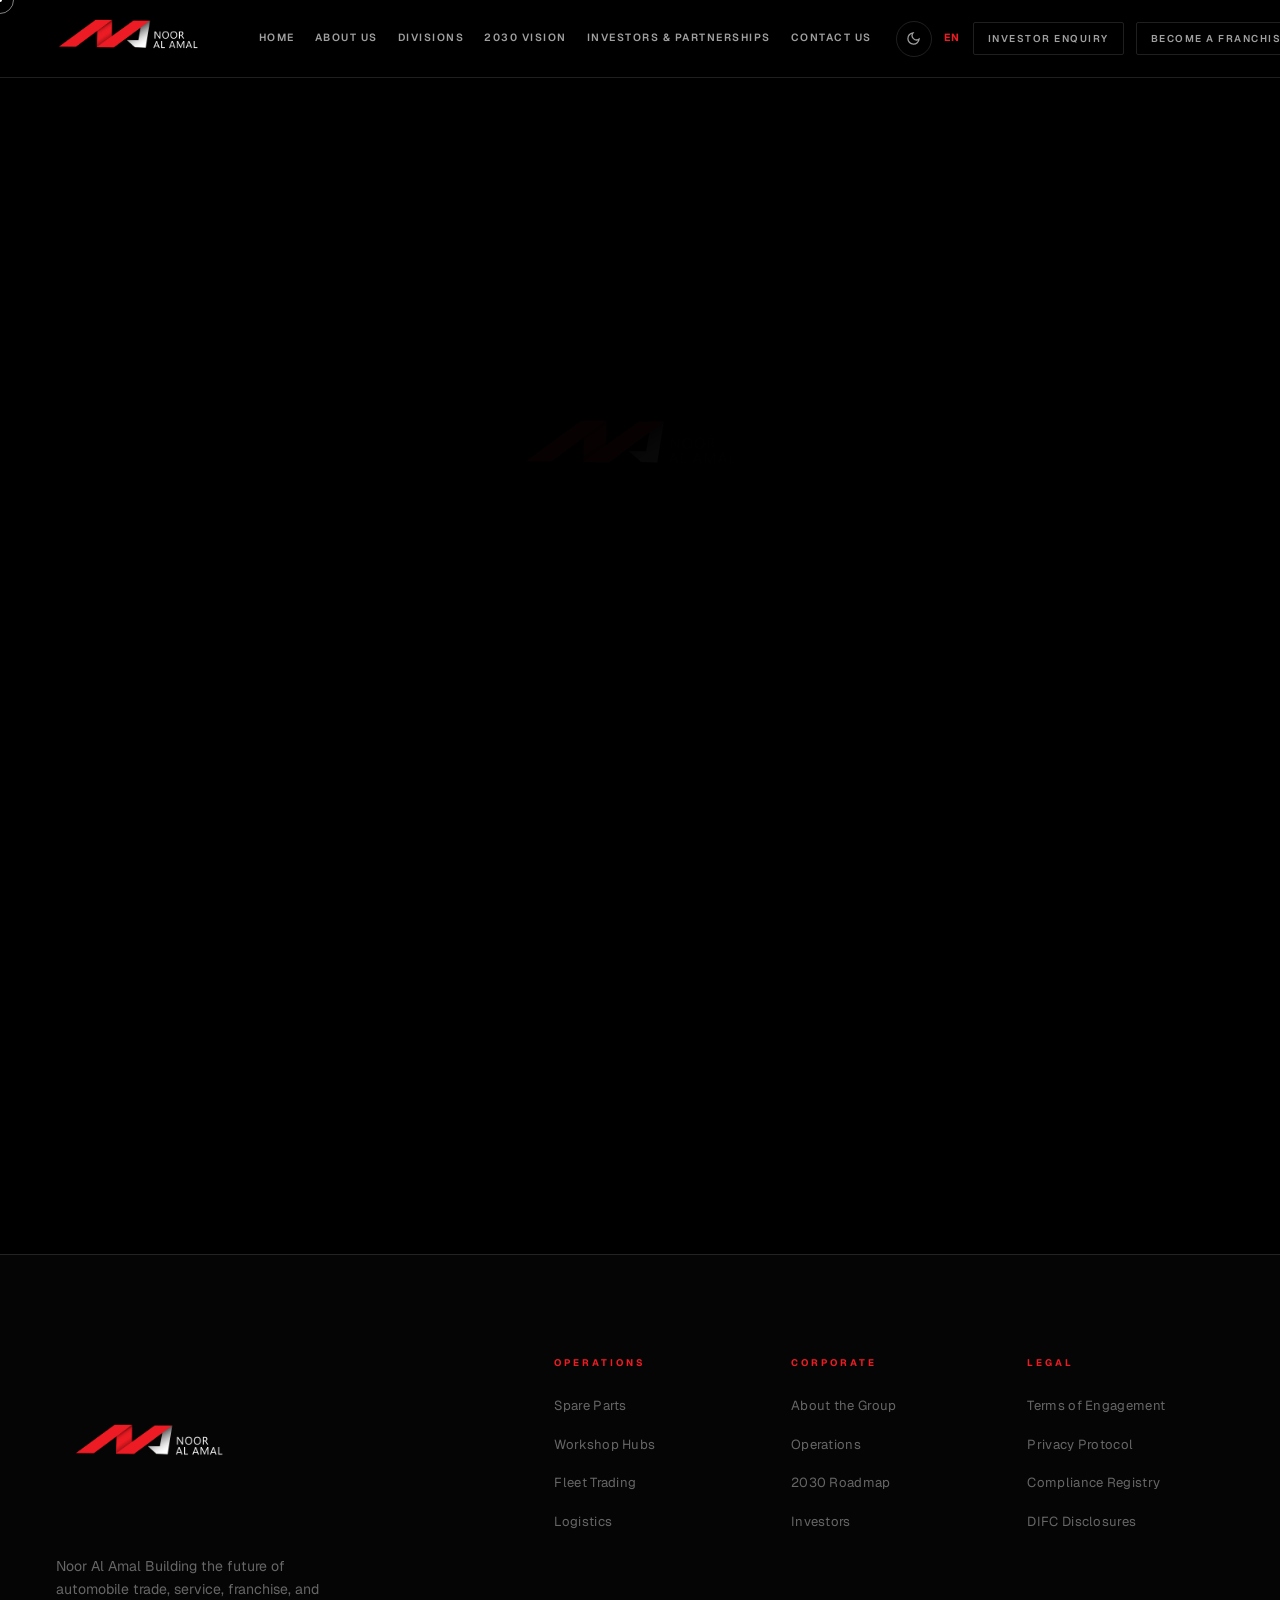
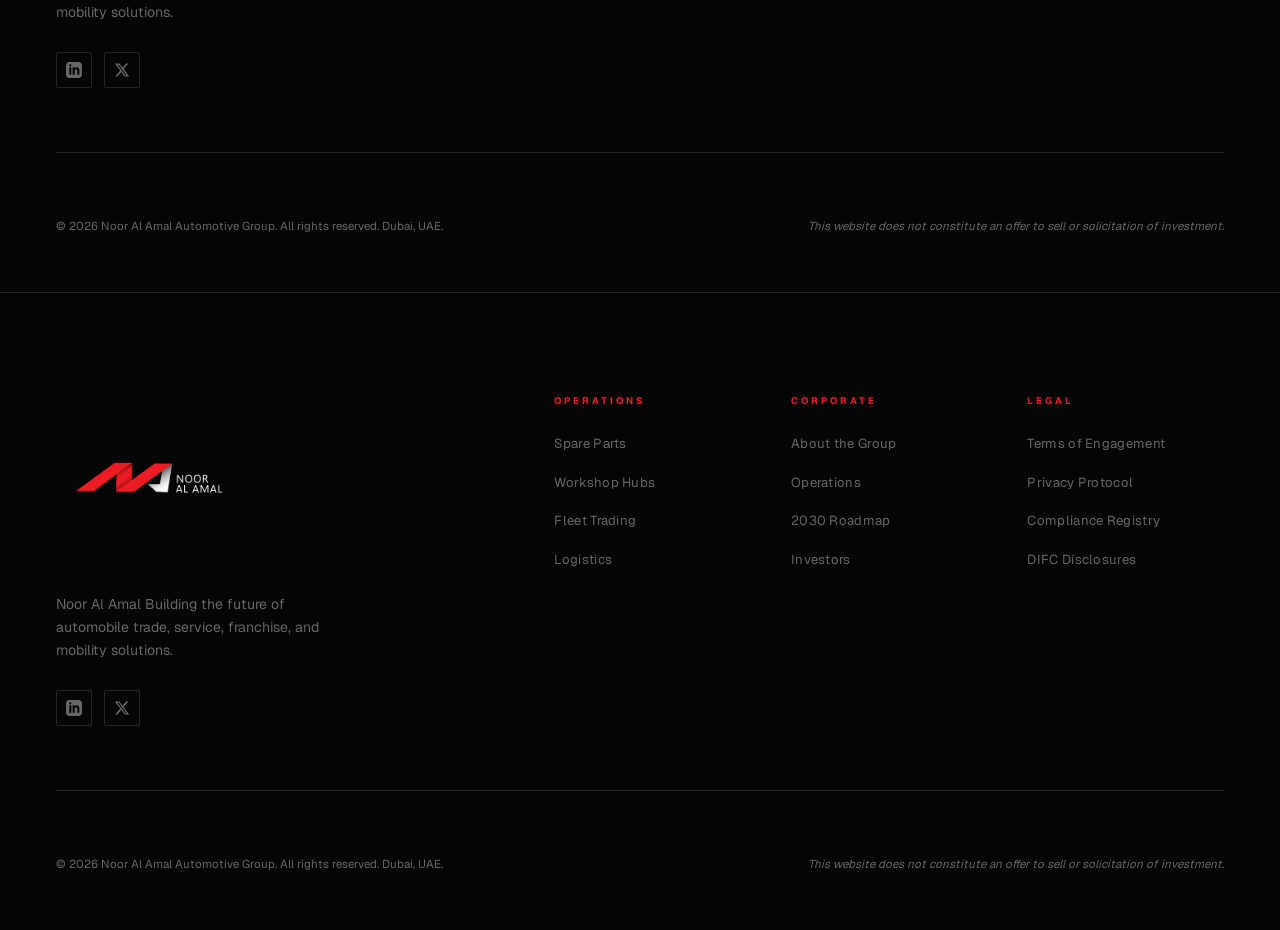
==== about.html @ 36406038 "Refactor alignments, fix charts for light theme, improve responsive layout grids" ====
<!DOCTYPE html>
<html lang="en" data-theme="dark">

<head>
    <meta charset="UTF-8">
    <meta name="viewport" content="width=device-width, initial-scale=1.0">
    <title>About Us | Noor Al Amal Automotive Group</title>
    <meta name="description"
        content="Noor Al Amal Automotive Group — an institutional-grade automotive enterprise. Spare parts, workshop, vehicle trading, and cross-border logistics. Dubai, UAE.">
    <meta name="keywords"
        content="Noor Al Amal, Automotive Group, Dubai UAE, Spare Parts, Workshop, Vehicle Trading, GCC Automotive, Investor Relations">
    <meta property="og:title" content="Noor Al Amal Automotive Group | Dubai, UAE">
    <meta property="og:description"
        content="Defining Automotive Excellence in the UAE — institutional-grade, investor-ready, GCC-scale.">
    <meta property="og:type" content="website">

    <!-- Google Fonts: Geist & Segoe UI Variable fallback -->
    <link rel="preconnect" href="https://fonts.googleapis.com">
    <link rel="preconnect" href="https://fonts.gstatic.com" crossorigin>
    <link href="https://fonts.googleapis.com/css2?family=Geist:wght@300;400;500;600;700;800&display=swap"
        rel="stylesheet">

    <!-- Bootstrap Icons -->
    <link rel="stylesheet" href="https://cdn.jsdelivr.net/npm/bootstrap-icons@1.11.3/font/bootstrap-icons.min.css">

    <link rel="stylesheet" href="https://cdn.jsdelivr.net/npm/swiper@11/swiper-bundle.min.css">

    <style>
        .hover-text-red {
            transition: color 0.3s;
        }

        .hover-text-red:hover {
            color: #ed1c24 !important;
            cursor: pointer;
        }
    </style>

    <link rel="stylesheet" href="css/style.css">

    <!-- Prevent flash of wrong theme -->
    <script>
        (function () {
            const t = localStorage.getItem('ana-theme') || 'dark';
            document.documentElement.setAttribute('data-theme', t);
        })();
    </script>
</head>

<body>

    <!-- ─────────────────────── PRELOADER ─────────────────────── -->
    <div id="preloader" class="preloader">
        <div class="pre-inner">
            <div class="pre-logo-wrapper"
                style="display: flex; align-items: center; justify-content: center; gap: 14px; margin-bottom: 30px;">
                <img src="assets/images/noor-logo-dark.png" alt="ANA Logo" class="logo-mark" style="height: 200px; width: auto; max-width: none;">
            </div>
            <div class="pre-track">
                <div class="pre-fill" id="pre-fill"></div>
            </div>
            <div class="pre-row">
                <span class="pre-label">INITIALIZING</span>
                <span id="pre-pct">0%</span>
            </div>
        </div>
    </div>

    <!-- Cursor -->
    <div id="cur-ring" class="cur-ring"></div>
    <div id="cur-dot" class="cur-dot"></div>

    <!-- Scroll Progress -->
    <div class="sprog">
        <div class="sprog-fill" id="sprog-fill"></div>
    </div>

    <!-- Fixed Watermark -->
    <div class="wm" aria-hidden="true"><img src="assets/images/noor logo svg-04.svg" alt="Logo"></div>

    <!-- ─────────────────────── NAVIGATION ─────────────────────── -->
    <header class="nav" id="nav">
        <div class="nav-inner">

            <a href="index.html" class="nav-logo" aria-label="Noor Al Amal Home">
                <img src="assets/images/noor-logo-dark.png" alt="ANA Logo" class="logo-mark dark-logo">
                <img src="assets/images/noor-logo-light.svg" alt="ANA Logo" class="logo-mark light-logo">
            </a>

            <nav class="nav-links" id="nav-links" role="navigation" aria-label="Main navigation">
                <a href="index.html" class="nl">Home</a>
                <a href="about.html" class="nl active">About Us</a>
                <a href="index.html#Divisions" class="nl">Divisions</a>
                <a href="index.html#excellence" class="nl">2030 Vision</a>
                <a href="index.html#investors" class="nl">Investors & Partnerships</a>
                <a href="index.html#contact" class="nl">Contact Us</a>
            </nav>

            <div class="nav-right">
                <button class="theme-btn" id="theme-btn" aria-label="Toggle theme">
                    <svg class="ic-moon" xmlns="http://www.w3.org/2000/svg" viewBox="0 0 24 24" width="15" height="15"
                        fill="none" stroke="currentColor" stroke-width="2">
                        <path d="M21 12.79A9 9 0 1 1 11.21 3 7 7 0 0 0 21 12.79z" />
                    </svg>
                    <svg class="ic-sun" xmlns="http://www.w3.org/2000/svg" viewBox="0 0 24 24" width="15" height="15"
                        fill="none" stroke="currentColor" stroke-width="2">
                        <circle cx="12" cy="12" r="5" />
                        <line x1="12" y1="1" x2="12" y2="3" />
                        <line x1="12" y1="21" x2="12" y2="23" />
                        <line x1="4.22" y1="4.22" x2="5.64" y2="5.64" />
                        <line x1="18.36" y1="18.36" x2="19.78" y2="19.78" />
                        <line x1="1" y1="12" x2="3" y2="12" />
                        <line x1="21" y1="12" x2="23" y2="12" />
                        <line x1="4.22" y1="19.78" x2="5.64" y2="18.36" />
                        <line x1="18.36" y1="5.64" x2="19.78" y2="4.22" />
                    </svg>
                </button>
                <div class="lang-sw" id="lang-sw">
                    <span class="l-active">EN</span>
                </div>
                <a href="index.html#investors" class="btn-nav">Investor Enquiry</a>
                <a href="index.html#contact" class="btn-nav">Become a Franchise Partner</a>
                <button class="burger" id="burger" aria-label="Menu" aria-expanded="false">
                    <span></span><span></span><span></span>
                </button>
            </div>

        </div>

        <!-- Mobile menu -->
        <div class="mob-menu" id="mob-menu" aria-hidden="true">
            <a href="index.html" class="mm-link">Home</a>
            <a href="about.html" class="mm-link">About Us</a>
            <a href="index.html#overview" class="mm-link">Overview</a>
            <a href="index.html#operations-about" class="mm-link">Operations</a>
            <a href="index.html#Divisions" class="mm-link">Divisions</a>
            <a href="index.html#excellence" class="mm-link">Performance</a>
            <a href="index.html#investors" class="mm-link">Investors & Partnerships</a>
            <a href="index.html#contact" class="mm-link">Contact</a>
            <div style="height: 1px; background: var(--border-2); margin: 10px 0;"></div>
            <a href="index.html#investors" class="mm-link">Investor Enquiry</a>
            <a href="index.html#contact" class="mm-link mm-cta">Become a Franchise Partner</a>
        </div>
    </header>

    <main>

        <!-- ═══════════════════════════════════════════════════════════
     ABOUT NOOR AL AMAL
═══════════════════════════════════════════════════════════ -->
        <section class="section about-sec section-pt-120" id="about">
            <div class="container">
                <!-- About Us, Mission, Vision & Investors Added Section -->
                <div class="about-investors-content reveal" style="margin-bottom: 80px;">
                    <div style="margin-bottom: 40px;">
                        <div class="sec-label reveal">Final website sections</div>
                        <h2 class="sec-h2 reveal"
                            style="font-size: clamp(2rem, 3vw, 2.8rem); margin-top: 10px; margin-bottom: 20px;">About
                            <em class="gold">Noor Al Amal</em>
                        </h2>
                        <p class="sec-body reveal" style="max-width: 800px;">Noor Al Amal is an automobile corporate
                            business group focused on building a complete ecosystem for vehicle parts, service, trading,
                            franchise operations, and global automobile supply. We aim to serve customers, businesses,
                            garages, suppliers, fleet owners, and investors with trust, transparency, and long-term
                            value.</p>
                    </div>

                    <div style="display: flex; gap: 40px; flex-wrap: wrap; margin-bottom: 50px;">
                        <div class="reveal"
                            style="flex: 1; min-width: 300px; background: var(--card); border: 1px solid var(--border); border-radius: 8px; padding: 30px; box-shadow: 0 4px 20px rgba(0,0,0,0.2);">
                            <h3
                                style="color: var(--gold); font-size: 1.5rem; font-family: var(--f-display); margin-bottom: 15px;">
                                Mission</h3>
                            <p class="sec-body" style="font-size: 1rem;">To build a trusted and scalable automobile
                                business ecosystem that provides quality spare parts, reliable vehicle service,
                                organized workshop networks, transparent used vehicle trading, and strong global
                                sourcing partnerships.</p>
                        </div>
                        <div class="reveal"
                            style="flex: 1; min-width: 300px; background: var(--card); border: 1px solid var(--border); border-radius: 8px; padding: 30px; box-shadow: 0 4px 20px rgba(0,0,0,0.2);">
                            <h3
                                style="color: var(--gold); font-size: 1.5rem; font-family: var(--f-display); margin-bottom: 15px;">
                                Vision</h3>
                            <p class="sec-body" style="font-size: 1rem;">To become a leading automobile corporate
                                network recognized for service quality, parts reliability, franchise growth, trading
                                transparency, and international automobile business partnerships.</p>
                        </div>
                    </div>

                    <div class="reveal"
                        style="background: rgba(212, 175, 55, 0.05); border-left: 4px solid var(--gold); padding: 40px; border-radius: 0 8px 8px 0; margin-bottom: 40px;">
                        <div class="sec-label" style="margin-bottom: 15px;">Investors Page Hero Copy</div>
                        <h3 style="font-size: 1.8rem; font-family: var(--f-display); margin-bottom: 15px;">Invest in the
                            Future of Automobile Trade & Service.</h3>
                        <p class="sec-body" style="margin-bottom: 25px; max-width: 900px;">The automobile industry is
                            evolving rapidly. Vehicle ownership, maintenance demand, spare parts replacement, used
                            vehicle trading, and EV transition are creating new opportunities across global and regional
                            markets.</p>

                        <div style="padding-top: 20px; border-top: 1px solid rgba(255,255,255,0.1);">
                            <div class="sec-label" style="margin-bottom: 10px; color: var(--gold);">Investor Positioning
                            </div>
                            <p class="sec-body" style="font-weight: 600;">Multi-division revenue model + recurring
                                market demand + franchise scalability + global trade opportunity + EV-ready future.</p>
                        </div>
                    </div>
                </div>
            </div>
        </section>

</main>

    <!-- ═══════════════════════════════════════════════════════════
     FOOTER
═══════════════════════════════════════════════════════════ -->
    <footer class="footer">
        <div class="footer-wm" aria-hidden="true"><img src="assets/images/logo.svg" alt="ANA Watermark"></div>
        <div class="container">
            <div class="footer-top">
                <div class="footer-brand">
                    <a href="index.html" class="nav-logo">
                        <img src="assets/images/noor-logo-dark.png" alt="ANA Logo" class="logo-mark dark-logo">
                        <img src="assets/images/noor-logo-light.svg" alt="ANA Logo" class="logo-mark light-logo">
                    </a>
                    <p class="footer-desc">Noor Al Amal Building the future of automobile trade, service, franchise,
                        and mobility solutions.
                    </p>
                    <div class="footer-socials">
                        <a href="#" aria-label="LinkedIn" class="soc">
                            <svg viewBox="0 0 24 24" width="16" height="16" fill="currentColor">
                                <path
                                    d="M19 0h-14c-2.761 0-5 2.239-5 5v14c0 2.761 2.239 5 5 5h14c2.762 0 5-2.239 5-5v-14c0-2.761-2.238-5-5-5zm-11 19h-3v-11h3v11zm-1.5-12.268c-.966 0-1.75-.79-1.75-1.764s.784-1.764 1.75-1.764 1.75.79 1.75 1.764-.783 1.764-1.75 1.764zm13.5 12.268h-3v-5.604c0-3.368-4-3.113-4 0v5.604h-3v-11h3v1.765c1.396-2.586 7-2.777 7 2.476v6.759z" />
                            </svg>
                        </a>
                        <a href="#" aria-label="X / Twitter" class="soc">
                            <svg viewBox="0 0 24 24" width="16" height="16" fill="currentColor">
                                <path
                                    d="M18.244 2.25h3.308l-7.227 8.26 8.502 11.24H16.17l-5.214-6.817L4.99 21.75H1.68l7.73-8.835L1.254 2.25H8.08l4.713 6.231zm-1.161 17.52h1.833L7.084 4.126H5.117z" />
                            </svg>
                        </a>
                    </div>
                </div>
                <div class="footer-links">
                    <div class="fc">
                        <h5>OPERATIONS</h5>
                        <ul>
                            <li><a href="#verticals">Spare Parts</a></li>
                            <li><a href="#verticals">Workshop Hubs</a></li>
                            <li><a href="#verticals">Fleet Trading</a></li>
                            <li><a href="#verticals">Logistics</a></li>
                        </ul>
                    </div>
                    <div class="fc">
                        <h5>CORPORATE</h5>
                        <ul>
                            <li><a href="#overview">About the Group</a></li>
                            <li><a href="#excellence">Operations</a></li>
                            <li><a href="#trajectory">2030 Roadmap</a></li>
                            <li><a href="#investors">Investors</a></li>
                        </ul>
                    </div>
                    <div class="fc">
                        <h5>LEGAL</h5>
                        <ul>
                            <li><a href="#">Terms of Engagement</a></li>
                            <li><a href="#">Privacy Protocol</a></li>
                            <li><a href="#">Compliance Registry</a></li>
                            <li><a href="#">DIFC Disclosures</a></li>
                        </ul>
                    </div>
                </div>
            </div>
            <div class="footer-bottom">
                <p>&copy; 2026 Noor Al Amal Automotive Group. All rights reserved. Dubai, UAE.</p>
                <p class="footer-legal">This website does not constitute an offer to sell or solicitation of investment.
                </p>
            </div>
        </div>
    </footer>

</main>

    <!-- ═══════════════════════════════════════════════════════════
     FOOTER
═══════════════════════════════════════════════════════════ -->
    <footer class="footer">
        <div class="footer-wm" aria-hidden="true"><img src="assets/images/logo.svg" alt="ANA Watermark"></div>
        <div class="container">
            <div class="footer-top">
                <div class="footer-brand">
                    <a href="index.html" class="nav-logo">
                        <img src="assets/images/noor-logo-dark.png" alt="ANA Logo" class="logo-mark dark-logo">
                        <img src="assets/images/noor-logo-light.svg" alt="ANA Logo" class="logo-mark light-logo">
                    </a>
                    <p class="footer-desc">Noor Al Amal Building the future of automobile trade, service, franchise,
                        and mobility solutions.
                    </p>
                    <div class="footer-socials">
                        <a href="#" aria-label="LinkedIn" class="soc">
                            <svg viewBox="0 0 24 24" width="16" height="16" fill="currentColor">
                                <path
                                    d="M19 0h-14c-2.761 0-5 2.239-5 5v14c0 2.761 2.239 5 5 5h14c2.762 0 5-2.239 5-5v-14c0-2.761-2.238-5-5-5zm-11 19h-3v-11h3v11zm-1.5-12.268c-.966 0-1.75-.79-1.75-1.764s.784-1.764 1.75-1.764 1.75.79 1.75 1.764-.783 1.764-1.75 1.764zm13.5 12.268h-3v-5.604c0-3.368-4-3.113-4 0v5.604h-3v-11h3v1.765c1.396-2.586 7-2.777 7 2.476v6.759z" />
                            </svg>
                        </a>
                        <a href="#" aria-label="X / Twitter" class="soc">
                            <svg viewBox="0 0 24 24" width="16" height="16" fill="currentColor">
                                <path
                                    d="M18.244 2.25h3.308l-7.227 8.26 8.502 11.24H16.17l-5.214-6.817L4.99 21.75H1.68l7.73-8.835L1.254 2.25H8.08l4.713 6.231zm-1.161 17.52h1.833L7.084 4.126H5.117z" />
                            </svg>
                        </a>
                    </div>
                </div>
                <div class="footer-links">
                    <div class="fc">
                        <h5>OPERATIONS</h5>
                        <ul>
                            <li><a href="#verticals">Spare Parts</a></li>
                            <li><a href="#verticals">Workshop Hubs</a></li>
                            <li><a href="#verticals">Fleet Trading</a></li>
                            <li><a href="#verticals">Logistics</a></li>
                        </ul>
                    </div>
                    <div class="fc">
                        <h5>CORPORATE</h5>
                        <ul>
                            <li><a href="#overview">About the Group</a></li>
                            <li><a href="#excellence">Operations</a></li>
                            <li><a href="#trajectory">2030 Roadmap</a></li>
                            <li><a href="#investors">Investors</a></li>
                        </ul>
                    </div>
                    <div class="fc">
                        <h5>LEGAL</h5>
                        <ul>
                            <li><a href="#">Terms of Engagement</a></li>
                            <li><a href="#">Privacy Protocol</a></li>
                            <li><a href="#">Compliance Registry</a></li>
                            <li><a href="#">DIFC Disclosures</a></li>
                        </ul>
                    </div>
                </div>
            </div>
            <div class="footer-bottom">
                <p>&copy; 2026 Noor Al Amal Automotive Group. All rights reserved. Dubai, UAE.</p>
                <p class="footer-legal">This website does not constitute an offer to sell or solicitation of investment.
                </p>
            </div>
        </div>
    </footer>

    <script src="https://cdn.jsdelivr.net/npm/swiper@11/swiper-bundle.min.js"></script>
    <script src="https://cdn.jsdelivr.net/npm/chart.js"></script>
    <script src="js/main.js"></script>
</body>

</html>
---- css/style.css ----
/* ═══════════════════════════════════════════════════════════
   NOOR AL AMAL AUTOMOTIVE GROUP
   Premium Institutional Design System
   Reference: Toyota / BMW Group / Genesis / Lexus
═══════════════════════════════════════════════════════════ */

/* ─── GOOGLE FONTS FALLBACK IMPORT ─────────────────────── */
@import url('https://fonts.googleapis.com/css2?family=Inter:wght@300;400;500;600;700;800&family=Plus+Jakarta+Sans:wght@300;400;500;700;800&family=Manrope:wght@300;400;500;700;800&display=swap');

/* ─── DESIGN TOKENS ─────────────────────────────────────── */
:root {
    /* ── DARK THEME (DEFAULT) ── */
    --bg: #000000;
    /* Pure black */
    --bg2: #000000;
    --card: #111111;
    --glass: rgba(255, 255, 255, 0.04);
    --glass-b: rgba(255, 255, 255, 0.08);

    --text: #FFFFFF;
    --text-2: #A0A0A0;
    --text-3: #666666;

    --gold: #ED1C24;
    /* Red Pigment */
    --gold-d: #C1121C;
    /* Darker red */
    --gold-a: rgba(237, 28, 36, 0.15);
    --gold-aa: rgba(237, 28, 36, 0.08);

    --border: rgba(255, 255, 255, 0.12);
    --border-2: rgba(255, 255, 255, 0.06);

    /* Accent glows: red */
    --em: #ED1C24;
    --tl: #C1121C;
    --em-g: rgba(237, 28, 36, 0.6);
    --tl-g: rgba(193, 18, 28, 0.6);

    --chart-grad-1: #9e9e9e;
    --chart-grad-2: #ffffff;
    --cur-border: rgba(255, 255, 255, 0.5);
    --cur-bg: rgba(255, 255, 255, 0.1);

    /* Typography */
    --f-display: 'Geist', 'Segoe UI Variable', system-ui, sans-serif;
    --f-body: 'Geist', 'Segoe UI Variable', system-ui, sans-serif;

    /* Layout */
    --nav-h: 78px;
    --r: 2px;

    /* Easing */
    --ease: cubic-bezier(0.16, 1, 0.3, 1);
    --ease2: cubic-bezier(0.45, 0, 0.55, 1);
}

/* ─── LIGHT THEME ───────────────────────────────────────── */
[data-theme="light"] {
    --bg: #FFFFFF;
    --bg2: #F9F9FA;
    --card: #F2F3F5;
    --glass: rgba(255, 255, 255, 0.75);
    --glass-b: rgba(255, 255, 255, 0.9);

    --text: #111111;
    --text-2: #444444;
    --text-3: #888888;

    --border: rgba(0, 0, 0, 0.08);
    --border-2: rgba(0, 0, 0, 0.05);

    --em-g: rgba(237, 28, 36, 0.06);
    --tl-g: rgba(237, 28, 36, 0.04);

    --chart-grad-1: #888888;
    --chart-grad-2: #111111;
    --cur-border: rgba(17, 17, 17, 0.5);
    --cur-bg: rgba(17, 17, 17, 0.1);
}

/* ─── THEME TRANSITION ──────────────────────────────────── */
html {
    transition: background-color 0.45s ease;
}

body,
.nav,
.hero-bg,
.ov-sec,
.vt-sec,
.exc-sec,
.traj-sec,
.inv-sec,
.contact-sec,
.footer,
.kpi-card,
.tl-card,
.inv-panel,
.form-glass,
.ovs,
.oslide,
.vt-content-panel,
.oslide-body {
    transition: background-color 0.45s ease, border-color 0.4s ease, color 0.25s ease;
}

/* ─── BASE RESET ─────────────────────────────────────────── */
*,
*::before,
*::after {
    box-sizing: border-box;
    margin: 0;
    padding: 0;
}

html {
    font-size: 16px;
    background: var(--bg);
    color: var(--text);
    font-family: var(--f-body);
    -webkit-font-smoothing: antialiased;
    overflow-x: hidden;
}

body {
    background: var(--bg);
    line-height: 1.6;
    overflow-x: hidden;
}

a {
    text-decoration: none;
    color: inherit;
}

ul {
    list-style: none;
}

button {
    font-family: inherit;
    cursor: pointer;
    border: none;
    background: none;
}

input,
select,
textarea {
    font-family: inherit;
}

img {
    display: block;
    max-width: 100%;
    height: auto;
}

::-webkit-scrollbar {
    width: 3px;
    height: 3px;
}

::-webkit-scrollbar-track {
    background: var(--bg);
}

::-webkit-scrollbar-thumb {
    background: var(--gold-d);
    border-radius: 2px;
}

[data-theme="light"] ::-webkit-scrollbar-thumb {
    background: rgba(0, 0, 0, 0.2);
}

/* ─── UTILITIES ──────────────────────────────────────────── */
.bi {
    font-size: 1.5em;
    /* Enlarges Bootstrap icons globally */
}

.gold {
    color: var(--gold);
}

.container {
    max-width: 1300px;
    margin: 0 auto;
    padding: 0 56px;
    position: relative;
    z-index: 3;
}

.section {
    padding: 150px 0;
    position: relative;
}

.sec-label {
    display: block;
    font-family: var(--f-display);
    font-size: 0.65rem;
    font-weight: 700;
    letter-spacing: 4px;
    text-transform: uppercase;
    color: var(--gold);
    margin-bottom: 16px;
}

.sec-h2 {
    font-family: var(--f-display);
    font-size: clamp(3rem, 5vw, 4.8rem);
    font-weight: 800;
    line-height: 1.05;
    letter-spacing: -0.03em;
    color: var(--text);
    margin-bottom: 22px;
}

.sec-body {
    font-size: 1.08rem;
    color: var(--text-2);
    line-height: 1.78;
    max-width: 560px;
}

/* ─── REVEAL ANIMATIONS ──────────────────────────────────── */
.reveal {
    opacity: 0;
    transform: translateY(36px);
    transition: opacity 1s var(--ease), transform 1s var(--ease);
}

.reveal.vis {
    opacity: 1;
    transform: translateY(0);
}

/* ─── BUTTONS ─────────────────────────────────────────────── */

/* Gold outline → gold fill on hover */
.btn-gold {
    display: inline-block;
    padding: 14px 36px;
    background: transparent;
    border: 2px solid var(--gold);
    color: var(--gold);
    font-family: var(--f-display);
    font-size: 0.72rem;
    font-weight: 700;
    letter-spacing: 2.5px;
    text-transform: uppercase;
    border-radius: var(--r);
    cursor: pointer;
    transition: background 0.3s ease, color 0.3s ease, box-shadow 0.3s ease, transform 0.2s ease;
    white-space: nowrap;
}

.btn-gold:hover {
    background: var(--gold);
    color: #000;
    box-shadow: 0 8px 32px rgba(237, 28, 36, 0.3);
    transform: translateY(-2px);
}

/* Ghost button */
.btn-ghost {
    display: inline-block;
    padding: 14px 36px;
    background: var(--glass);
    border: 1px solid var(--border-2);
    color: var(--text);
    font-family: var(--f-display);
    font-size: 0.72rem;
    font-weight: 600;
    letter-spacing: 2px;
    text-transform: uppercase;
    border-radius: var(--r);
    cursor: pointer;
    backdrop-filter: blur(8px);
    transition: border-color 0.25s, color 0.25s, background 0.25s, transform 0.2s;
}

.btn-ghost:hover {
    border-color: var(--gold);
    color: var(--gold);
    background: var(--gold-aa);
    transform: translateY(-2px);
}

/* Nav button */
.btn-nav {
    display: inline-block;
    padding: 8px 14px;
    border: 1px solid var(--border);
    color: var(--text-2);
    font-size: 0.62rem;
    font-weight: 600;
    letter-spacing: 1.5px;
    text-transform: uppercase;
    border-radius: var(--r);
    transition: border-color 0.2s, color 0.2s;
    white-space: nowrap;
}

.btn-nav:hover {
    border-color: var(--gold);
    color: var(--gold);
}

/* Text arrow link */
.btn-text-arrow {
    display: inline-flex;
    align-items: center;
    gap: 8px;
    font-size: 0.72rem;
    font-weight: 700;
    letter-spacing: 1.5px;
    text-transform: uppercase;
    color: var(--gold);
    border-bottom: 1px solid rgba(237, 28, 36, 0.35);
    /* Slight red instead of gold */
    padding-bottom: 3px;
    transition: border-color 0.2s, letter-spacing 0.2s;
}

.btn-text-arrow:hover {
    border-color: var(--gold);
    letter-spacing: 2px;
}

.btn-text-arrow span {
    transition: transform 0.2s;
}

.btn-text-arrow:hover span {
    transform: translateX(4px);
}

.btn-sub {
    width: 100%;
    text-align: center;
    padding: 16px;
}

/* ═══════════════════════════════════════════════════════════
   PRELOADER
═══════════════════════════════════════════════════════════ */
.preloader {
    position: fixed;
    inset: 0;
    background: #000;
    z-index: 9999;
    display: flex;
    align-items: center;
    justify-content: center;
    transition: opacity 0.85s ease, visibility 0.85s;
}

.preloader.gone {
    opacity: 0;
    visibility: hidden;
    pointer-events: none;
}

.pre-inner {
    text-align: center;
    width: 360px;
}

.pre-logo-mark {
    display: flex;
    align-items: center;
    justify-content: center;
    margin-bottom: 20px;
}

.pre-logo-hex {
    width: 80px;
    height: 80px;
    border: 1px solid rgba(237, 28, 36, 0.3);
    display: flex;
    align-items: center;
    justify-content: center;
    border-radius: var(--r);
    position: relative;
}

.pre-logo-hex::before {
    content: '';
    position: absolute;
    inset: -4px;
    border: 1px solid rgba(237, 28, 36, 0.1);
    border-radius: calc(var(--r) + 4px);
}

.pre-logo-hex {
    font-family: var(--f-display);
    font-size: 2.5rem;
    font-weight: 800;
    letter-spacing: 2px;
    color: var(--gold);
}

.pre-a,
.pre-a2 {
    color: var(--gold);
}

.pre-n {
    color: rgba(237, 28, 36, 0.5);
}

.pre-brand {
    font-family: var(--f-display);
    font-size: 0.85rem;
    font-weight: 800;
    letter-spacing: 6px;
    color: #fff;
    margin-bottom: 6px;
    text-transform: uppercase;
}

.pre-sub {
    font-size: 0.6rem;
    letter-spacing: 3px;
    color: #333;
    margin-bottom: 48px;
    text-transform: uppercase;
}

.pre-track {
    width: 100%;
    height: 1px;
    background: rgba(255, 255, 255, 0.05);
    margin-bottom: 14px;
    overflow: hidden;
}

.pre-fill {
    height: 100%;
    width: 0%;
    background: linear-gradient(90deg, var(--gold-d), var(--gold));
    transition: width 0.04s linear;
}

.pre-row {
    display: flex;
    justify-content: space-between;
    font-size: 0.6rem;
    letter-spacing: 2.5px;
    color: #333;
    text-transform: uppercase;
}

.pre-label {
    color: #222;
}

/* ═══════════════════════════════════════════════════════════
   CUSTOM CURSOR
═══════════════════════════════════════════════════════════ */
.cur-ring {
    width: 28px;
    height: 28px;
    border: 1px solid var(--cur-border);
    border-radius: 50%;
    position: fixed;
    pointer-events: none;
    z-index: 10000;
    transform: translate(-50%, -50%);
    transition: width 0.35s, height 0.35s, border-color 0.3s, background 0.3s;
    display: none;
}

.cur-dot {
    width: 4px;
    height: 4px;
    background: var(--text);
    border-radius: 50%;
    position: fixed;
    pointer-events: none;
    z-index: 10000;
    transform: translate(-50%, -50%);
    display: none;
}

@media (pointer:fine) {

    .cur-ring,
    .cur-dot {
        display: block;
    }

    * {
        cursor: none !important;
    }
}

.cur-ring.on {
    width: 46px;
    height: 46px;
    border-color: var(--text);
    background: var(--cur-bg);
}

/* ═══════════════════════════════════════════════════════════
   SCROLL PROGRESS
═══════════════════════════════════════════════════════════ */
.sprog {
    display: none;
    position: fixed;
    top: 0;
    left: 0;
    width: 100%;
    height: 2px;
    z-index: 9000;
    pointer-events: none;
}

.sprog-fill {
    height: 100%;
    width: 0%;
    background: linear-gradient(90deg, var(--gold-d), var(--gold));
}

/* ═══════════════════════════════════════════════════════════
   WATERMARK
═══════════════════════════════════════════════════════════ */
.wm {
    position: fixed;
    top: 50%;
    left: 50%;
    transform: translate(-50%, -50%);
    pointer-events: none;
    z-index: 0;
    user-select: none;
}

.wm img {
    height: min(28vw, 380px);
    width: auto;
    opacity: 0.032;
    mix-blend-mode: soft-light;
    display: block;
}

[data-theme="light"] .wm img {
    opacity: 0.045;
    mix-blend-mode: multiply;
}

/* ═══════════════════════════════════════════════════════════
   NAVIGATION
═══════════════════════════════════════════════════════════ */
.nav {
    position: fixed;
    top: 0;
    left: 0;
    width: 100%;
    height: var(--nav-h);
    z-index: 800;
    border-bottom: 1px solid var(--border);
    transition: height 0.4s var(--ease), background 0.5s ease,
        border-bottom 0.4s ease, backdrop-filter 0.5s ease;
}

.nav.glass-nav {
    height: 65px;
    background: rgba(10, 10, 10, 0.72);
    backdrop-filter: blur(24px) saturate(180%);
    border-bottom: 1px solid var(--border);
}

[data-theme="light"] .nav.glass-nav {
    background: rgba(247, 247, 245, 0.82);
    backdrop-filter: blur(24px) saturate(200%);
}

.nav-inner {
    width: 100%;
    margin: 0 auto;
    padding: 0 40px;
    height: 100%;
    display: flex;
    align-items: center;
    justify-content: space-between;
    gap: 24px;
}

/* Logo */
.nav-logo,
.footer .nav-logo {
    display: flex;
    align-items: center;
    /* gap: 14px; */
    flex-shrink: 0;
    text-decoration: none;

}

.logo-mark {
    height: 170px;
    width: auto;
    display: block;
    transition: transform 0.4s var(--ease);
}

.nav-logo .logo-mark {
    transform: none;
    transform-origin: left center;
}

.glass-nav .nav-logo .logo-mark {
    transform: none;
    height: 142px;
}

.light-logo {
    display: none;
}

[data-theme="light"] .light-logo {
    display: block;
}

[data-theme="light"] .dark-logo {
    display: none;
}

.logo-text {
    display: flex;
    flex-direction: column;
    line-height: 0.9;
}

.logo-text span {
    font-family: 'Montserrat', sans-serif;
    /* or your preferred font */
    font-size: 1.4rem;
    font-weight: 500;
    letter-spacing: 2px;
    color: var(--text);
    text-transform: uppercase;
}

[data-theme="dark"] .logo-text span {
    color: #fff;
}

[data-theme="light"] .logo-text span {
    color: #222;
}

.nav-logo-hex,
.footer .nav-logo-hex {
    width: 40px;
    height: 40px;
    border: 1.5px solid var(--gold);
    border-radius: var(--r);
    display: flex;
    align-items: center;
    justify-content: center;
    flex-shrink: 0;
}

.nav-logo-hex span,
.footer .nav-logo-hex span {
    font-family: var(--f-display);
    font-size: 1.35rem;
    font-weight: 800;
    color: var(--gold);
    line-height: 1;
}

.nav-logo-text,
.footer .nav-logo-text {
    display: flex;
    flex-direction: column;
    gap: 2px;
}

.nlb {
    font-family: var(--f-display);
    font-size: 0.75rem;
    font-weight: 800;
    letter-spacing: 2.5px;
    color: var(--text);
}

.nls {
    font-size: 0.5rem;
    letter-spacing: 2px;
    color: var(--text-3);
    text-transform: uppercase;
}

/* Nav links */
.nav-links {
    display: flex;
    align-items: center;
    gap: 20px;
}

.nl {
    font-family: var(--f-display);
    font-size: 0.65rem;
    font-weight: 600;
    letter-spacing: 1.5px;
    text-transform: uppercase;
    color: var(--text-2);
    position: relative;
    padding: 6px 0;
    transition: color 0.2s;
    white-space: nowrap;
}

.nl::after {
    content: '';
    position: absolute;
    bottom: 0;
    left: 0;
    width: 0;
    height: 1.5px;
    background: var(--gold);
    transition: width 0.3s var(--ease);
}

.nl:hover {
    color: var(--text);
}

.nl:hover::after {
    width: 100%;
}

.nav-right {
    display: flex;
    align-items: center;
    gap: 12px;
}

/* Theme toggle */
.theme-btn {
    width: 36px;
    height: 36px;
    border: 1px solid var(--border);
    border-radius: 50%;
    display: flex;
    align-items: center;
    justify-content: center;
    color: var(--text-2);
    transition: border-color 0.2s, color 0.2s, transform 0.3s;
}

.theme-btn:hover {
    border-color: var(--gold);
    color: var(--gold);
    transform: rotate(20deg);
}

.ic-sun {
    display: none;
}

[data-theme="light"] .ic-moon {
    display: none;
}

[data-theme="light"] .ic-sun {
    display: block;
}

/* Language switcher */
.lang-sw {
    display: flex;
    align-items: center;
    gap: 5px;
    font-family: var(--f-display);
    font-size: 0.65rem;
    font-weight: 700;
    letter-spacing: 1.5px;
    color: var(--text-3);
}

.l-active {
    color: var(--gold);
}


/* Burger */
.burger {
    display: none;
    flex-direction: column;
    gap: 5px;
    padding: 6px;
    flex-shrink: 0;
}

.burger span {
    display: block;
    width: 22px;
    height: 1.5px;
    background: var(--text);
    transition: transform 0.3s ease, opacity 0.3s ease;
}

.burger.active span:nth-child(1) {
    transform: rotate(45deg) translate(4.5px, 4.5px);
}

.burger.active span:nth-child(2) {
    opacity: 0;
}

.burger.active span:nth-child(3) {
    transform: rotate(-45deg) translate(4.5px, -4.5px);
}

/* Mobile menu */
.mob-menu {
    position: fixed;
    top: var(--nav-h);
    left: 0;
    width: 100%;
    background: rgba(10, 10, 10, 0.97);
    backdrop-filter: blur(24px);
    border-bottom: none;
    display: flex;
    flex-direction: column;
    padding: 0;
    max-height: 0;
    overflow: hidden;
    transition: max-height 0.5s var(--ease), padding 0.4s var(--ease);
    z-index: 790;
}

.mob-menu.open {
    max-height: calc(100vh - var(--nav-h));
    padding: 36px 56px 48px;
    border-bottom: 1px solid var(--border);
    overflow-y: auto;
}

[data-theme="light"] .mob-menu {
    background: rgba(247, 247, 245, 0.97);
}

.mm-link {
    font-family: var(--f-display);
    font-size: 1.4rem;
    font-weight: 700;
    letter-spacing: -0.01em;
    color: var(--text-2);
    padding: 14px 0;
    border-bottom: 1px solid var(--border-2);
    transition: color 0.2s;
}

.mm-link:hover {
    color: var(--gold);
}

.mm-cta {
    color: var(--gold);
    border-bottom: none;
    margin-top: 16px;
}

:root {
    --nav-height: 80px;
}

* {
    margin: 0;
    padding: 0;
    box-sizing: border-box;
}

.hero {
    min-height: 100vh;
    display: flex;
    align-items: center;
    position: relative;
    overflow: hidden;
    padding: var(--nav-height) 8% 0 8%;

    /* Background Gradient */
    background:
        linear-gradient(to bottom, transparent 70%, var(--bg) 100%),
        radial-gradient(circle at top right,
            rgba(255, 70, 0, 0.45),
            transparent 45%),
        radial-gradient(circle at bottom left,
            rgba(255, 70, 0, 0.2),
            transparent 45%),
        linear-gradient(135deg,
            #090909 0%,
            #130000 35%,
            #350000 70%,
            #5c0b01 100%);
}

[data-theme="light"] .hero {
    background:
        linear-gradient(to bottom, transparent 70%, var(--bg) 100%),
        linear-gradient(135deg, #e7e7e7 0%, #1f1f1f 100%);
}

/* Dark Overlay */
.hero-overlay {
    position: absolute;
    inset: 0;
    background:
        linear-gradient(to right,
            rgba(0, 0, 0, 0.85) 0%,
            rgba(0, 0, 0, 0.45) 40%,
            rgba(0, 0, 0, 0.05) 100%);
    z-index: 1;
}

[data-theme="light"] .hero-overlay {
    background:
        linear-gradient(to right,
            rgba(255, 255, 255, 0.95) 0%,
            rgba(255, 255, 255, 0.6) 40%,
            rgba(255, 255, 255, 0.1) 100%);
}

/* Hero Slideshow */
.hero-slideshow {
    position: absolute;
    top: 0;
    right: 0;
    bottom: 0;
    width: 55%;
    z-index: 1;
    overflow: hidden;
    pointer-events: none;
    -webkit-mask-image: linear-gradient(to right, transparent 0%, black 50%);
    mask-image: linear-gradient(to right, transparent 0%, black 50%);
}

@media (max-width: 768px) {
    .hero-slideshow {
        width: 100%;
        -webkit-mask-image: linear-gradient(to bottom, transparent 0%, black 60%);
        mask-image: linear-gradient(to bottom, transparent 0%, black 60%);
    }
}

.hero-slideshow .slide {
    position: absolute;
    inset: 0;
    background-size: cover;
    background-position: center;
    opacity: 0;
    animation: heroSlideshow 24s infinite;
    transform: scale(1);
}

.hero-slideshow .slide:nth-child(1) {
    animation-delay: 0s;
}

.hero-slideshow .slide:nth-child(2) {
    animation-delay: 6s;
}

.hero-slideshow .slide:nth-child(3) {
    animation-delay: 12s;
}

.hero-slideshow .slide:nth-child(4) {
    animation-delay: 18s;
}

@keyframes heroSlideshow {
    0% {
        opacity: 0;
        transform: scale(1);
    }

    10% {
        opacity: 0.5;
    }

    25% {
        opacity: 0.5;
    }

    35% {
        opacity: 0;
        transform: scale(1.05);
    }

    100% {
        opacity: 0;
        transform: scale(1.05);
    }
}

.hero-content {
    position: relative;
    z-index: 2;
    max-width: 700px;
    margin-left: 25px;
}

.hero-content h1 {
    color: white;
    font-size: clamp(1rem, 3vw, 3rem);
    line-height: 1.2;
    font-weight: 700;
    letter-spacing: -3px;
    transform: translateY(-40px);
}

[data-theme="light"] .hero-content h1 {
    color: #000000;
}

.hero-content h1 span {
    font-size: 0.45em;
    vertical-align: top;
}

.hero-content p {
    margin-top: 2rem;
    color: rgb(255, 255, 255);
    font-size: 1.2rem;
    line-height: 1.6;
    max-width: 600px;
}

.hero-actions {
    display: flex;
    flex-wrap: nowrap;
    justify-content: center;
    align-items: center;
    gap: 15px;
    margin-top: 40px;
}

.hero-actions a {
    white-space: nowrap;
}

.hero-actions .ha-btn-light {
    background: var(--text);
    color: var(--bg);
    font-weight: 700;
    border-color: var(--text);
}

.hero-actions .ha-btn-light:hover {
    background: transparent;
    color: var(--text);
}

.hero-actions .ha-btn-gold {
    background: var(--gold);
    color: var(--bg);
}

.hero-actions .ha-btn-gold:hover {
    background: transparent;
    color: var(--gold);
}

[data-theme="light"] .hero-content p {
    color: #444444;
}

@media (max-width: 768px) {
    .hero {
        background-position: 75% center;
        align-items: stretch;
        padding-top: 120px;
        padding-bottom: 60px;
    }

    .hero-content {
        display: flex;
        flex-direction: column;
        justify-content: space-between;
        width: 100%;
    }

    .hero-content h1 {
        font-size: clamp(2rem, 8vw, 3rem);
        letter-spacing: -1.5px;
        text-align: left;
        margin: 0;
    }

    .hero-content p {
        font-size: 0.9rem;
        text-align: center;
        margin: 0 auto;
    }
}



/* ═══════════════════════════════════════════════════════════
   OPERATIONAL CAROUSEL
═══════════════════════════════════════════════════════════ */
.ops-sec {
    padding-top: 60px;
    background: var(--bg2);
    overflow: hidden;
    position: relative;
}

.ops-sec::before {
    content: '';
    position: absolute;
    top: 0;
    left: 0;
    right: 0;
    height: 1px;
    background: linear-gradient(90deg, transparent, var(--border), transparent);
}

.ops-header {
    display: flex;
    justify-content: space-between;
    align-items: flex-end;
    margin-bottom: 16px;
}

/* Horizontal Scroll Wrappers */
.ops-horizontal-wrap {
    width: 100%;
    height: 100vh;
    display: flex;
    align-items: center;
    overflow: hidden;
}

.ops-horizontal-inner {
    position: relative;
    max-width: 1300px;
    margin: 0 auto;
    width: 100%;
    height: 100vh;
}

.oslide {
    position: absolute;
    top: 50%;
    left: 56px;
    transform: translateY(-50%);
    display: grid !important;
    grid-template-columns: 1fr 1fr;
    border: none;
    /* Removed border */
    background: black;
    height: 65vh;
    min-height: 520px;
    width: 80vw;
    max-width: 1100px;
    overflow: hidden;
    box-shadow: -15px 0 40px rgba(0, 0, 0, 0.7);
}

[data-theme="light"] .oslide {
    background: #ffffff !important;
    box-shadow: -15px 0 40px rgba(0, 0, 0, 0.08) !important;
    border: none !important;
    outline: none !important;
}

[data-theme="light"] .oslide-body {
    border: none !important;
    box-shadow: none !important;
    outline: none !important;
}

[data-theme="light"] .oslide-img {
    border: none !important;
    box-shadow: none !important;
    outline: none !important;
}

.oslide:first-child::before {
    content: '';
    position: absolute;
    top: 0;
    left: 0;
    width: 250px;
    height: 1px;
    background: linear-gradient(90deg, #ed1c24, transparent);
    z-index: 10;
}

.oslide:last-child::after {
    content: '';
    position: absolute;
    bottom: 0;
    right: 0;
    width: 350px;
    height: 1px;
    background: linear-gradient(90deg, transparent, #ed1c24);
    z-index: 10;
}

/* Cinematic image panels */
.oslide-img {
    width: 100%;
    height: 100%;
    object-fit: cover;
    transform: scale(0.9);

    position: relative;
    overflow: hidden;
}

.osi-overlay {
    position: absolute;
    inset: 0;
    background: linear-gradient(135deg, rgba(0, 0, 0, 0.5) 0%, rgba(0, 0, 0, 0.2) 100%);
    z-index: 1;
}

.osi-overlay img {
    width: 100%;
    height: 100%;
    object-fit: cover;
}

.osi-pattern {
    position: absolute;
    inset: 0;
    z-index: 0;
}

.osi-label {
    position: absolute;
    top: 24px;
    left: 24px;
    z-index: 2;
    font-family: var(--f-display);
    font-size: 0.6rem;
    font-weight: 700;
    letter-spacing: 3px;
    color: var(--gold);
    text-transform: uppercase;
    border: 1px solid rgba(237, 28, 36, 0.3);
    padding: 5px 12px;
    border-radius: 100px;
    background: rgba(10, 10, 10, 0.6);
    backdrop-filter: blur(8px);
}

/* Slide image atmospheres */
.osi-1 {
    background: #080C0A;
    background-image:
        radial-gradient(ellipse at 30% 40%, rgba(15, 61, 54, 0.7) 0%, transparent 55%),
        radial-gradient(ellipse at 75% 70%, rgba(237, 28, 36, 0.15) 0%, transparent 50%),
        repeating-linear-gradient(0deg, transparent, transparent 54px, rgba(237, 28, 36, 0.025) 54px, rgba(237, 28, 36, 0.025) 55px),
        repeating-linear-gradient(90deg, transparent, transparent 54px, rgba(237, 28, 36, 0.025) 54px, rgba(237, 28, 36, 0.025) 55px);
}

.osi-1::after {
    content: '◈';
    position: absolute;
    bottom: 24px;
    right: 28px;
    z-index: 0;
    font-size: 7rem;
    color: rgba(237, 28, 36, 0.06);
}

.osi-2 {
    background: #09090F;
    background-image:
        radial-gradient(ellipse at 60% 30%, rgba(18, 60, 68, 0.7) 0%, transparent 55%),
        radial-gradient(ellipse at 25% 75%, rgba(237, 28, 36, 0.12) 0%, transparent 50%),
        repeating-linear-gradient(60deg, transparent, transparent 40px, rgba(255, 255, 255, 0.012) 40px, rgba(255, 255, 255, 0.012) 41px);
}

.osi-2::after {
    content: '⚙';
    position: absolute;
    bottom: 24px;
    right: 28px;
    z-index: 0;
    font-size: 6rem;
    color: rgba(237, 28, 36, 0.06);
}

.osi-3 {
    background: #080C08;
    background-image:
        radial-gradient(ellipse at 40% 50%, rgba(15, 61, 54, 0.55) 0%, transparent 55%),
        radial-gradient(ellipse at 80% 20%, rgba(237, 28, 36, 0.18) 0%, transparent 50%);
}

.osi-3::after {
    content: '◆';
    position: absolute;
    bottom: 24px;
    right: 28px;
    z-index: 0;
    font-size: 6rem;
    color: rgba(237, 28, 36, 0.07);
}

.osi-4 {
    background: #080A0C;
    background-image:
        radial-gradient(ellipse at 50% 60%, rgba(18, 60, 68, 0.6) 0%, transparent 55%),
        radial-gradient(ellipse at 20% 20%, rgba(237, 28, 36, 0.12) 0%, transparent 50%),
        repeating-linear-gradient(90deg, transparent, transparent 70px, rgba(255, 255, 255, 0.01) 70px, rgba(255, 255, 255, 0.01) 71px);
}

.osi-4::after {
    content: '⊕';
    position: absolute;
    bottom: 24px;
    right: 28px;
    z-index: 0;
    font-size: 6rem;
    color: rgba(237, 28, 36, 0.07);
}

.osi-5 {
    background: #070A0F;
    background-image:
        radial-gradient(ellipse at 35% 35%, rgba(18, 60, 68, 0.65) 0%, transparent 55%),
        radial-gradient(ellipse at 70% 75%, rgba(237, 28, 36, 0.14) 0%, transparent 50%),
        repeating-linear-gradient(15deg, transparent, transparent 80px, rgba(255, 255, 255, 0.012) 80px, rgba(255, 255, 255, 0.012) 81px);
}

.osi-5::after {
    content: '↗';
    position: absolute;
    bottom: 24px;
    right: 28px;
    z-index: 0;
    font-size: 6rem;
    color: rgba(237, 28, 36, 0.07);
}

/* Slide content */
.oslide-body {
    padding: 56px 52px;
    display: flex;
    flex-direction: column;
    justify-content: space-between;
    gap: 0;
}

.oslide-tag {
    font-family: var(--f-display);
    font-size: 0.6rem;
    font-weight: 700;
    letter-spacing: 3px;
    text-transform: uppercase;
    color: var(--gold);
    display: block;
    margin-bottom: 16px;
}

.oslide-title {
    font-family: var(--f-display);
    font-size: clamp(1.8rem, 2.5vw, 2.6rem);
    font-weight: 800;
    line-height: 1.1;
    letter-spacing: -0.03em;
    color: var(--text);
    margin-bottom: 20px;
    flex: 1;
}

.oslide-text {
    font-size: 0.95rem;
    color: var(--text-2);
    line-height: 1.72;
    margin-bottom: 28px;
}



.oslide-metrics {
    display: flex;
    gap: 32px;
    padding: 24px 0;
    border-top: 1px solid var(--border);
    margin-bottom: 28px;
}

.osm {
    display: flex;
    flex-direction: column;
    gap: 4px;
}

.osm-n {
    font-family: var(--f-display);
    font-size: 1.5rem;
    font-weight: 800;
    color: var(--gold);
    letter-spacing: -0.02em;
}

.osm-l {
    font-size: 0.62rem;
    letter-spacing: 1.5px;
    text-transform: uppercase;
    color: var(--text-3);
}

/* Swiper pagination */
.ops-pag {
    margin-top: 32px !important;
    text-align: left !important;
}

.ops-pag .swiper-pagination-bullet {
    width: 28px;
    height: 2px;
    border-radius: 1px;
    opacity: 1;
    background: var(--border);
    margin: 0 4px !important;
}

.ops-pag .swiper-pagination-bullet-active {
    background: var(--gold);
    width: 52px;
}

/* ═══════════════════════════════════════════════════════════
   COMPANY OVERVIEW
═══════════════════════════════════════════════════════════ */
.ov-sec {
    background: var(--bg);
    overflow: hidden;
    min-height: 100vh;
    display: flex;
    align-items: center;
    padding: 40px 0;
}

.sec-glow-em {
    position: absolute;
    top: 10%;
    left: -10%;
    width: 50vw;
    height: 50vw;
    max-width: 600px;
    max-height: 600px;
    background: radial-gradient(circle, var(--em-g) 0%, transparent 70%);
    border-radius: 50%;
    pointer-events: none;
    z-index: 0;
}

.sec-glow-tl {
    position: absolute;
    top: 2%;
    right: -10%;
    width: 40vw;
    height: 40vw;
    max-width: 500px;
    max-height: 500px;
    background: radial-gradient(circle, var(--tl-g) 0%, transparent 70%);
    border-radius: 50%;
    pointer-events: none;
    z-index: 0;
}

.ov-layout {
    display: grid;
    grid-template-columns: 1.15fr 1fr;
    gap: 100px;
    align-items: stretch;
}

.ov-left {
    order: 2;
}

.ov-right {
    order: 1;
}

.ov-left .sec-body {
    margin-bottom: 40px;
}

.ov-stats {
    display: grid;
    grid-template-columns: 1fr 1fr;
    grid-auto-rows: 1fr;
    height: 100%;
    gap: 0;
    background: transparent;
    border: none;
}

@media (min-width: 1201px) {
    .ov-stats {
        margin-left: -32px;
    }
}

.ovs {
    background: var(--card);
    padding: 24px 28px;
    transition: background 0.25s;
    position: relative;
}

.ovs::before {
    content: "";
    position: absolute;
    inset: 0;
    pointer-events: none;

    --dash-color: var(--border);
    --dash-step: 14px;

    background-image:
        linear-gradient(to right, var(--dash-color) 50%, transparent 50%),
        linear-gradient(to right, var(--dash-color) 50%, transparent 50%),
        linear-gradient(to bottom, var(--dash-color) 50%, transparent 50%),
        linear-gradient(to bottom, var(--dash-color) 50%, transparent 50%);
    background-position: 0px top, 0px bottom, left 0px, right 0px;
    background-repeat: repeat-x, repeat-x, repeat-y, repeat-y;
    background-size: var(--dash-step) 1px, var(--dash-step) 1px, 1px var(--dash-step), 1px var(--dash-step);
    animation: moving-dashes 1s linear infinite;
    z-index: 1;
}

.ovs:hover {
    background: var(--bg2);
}

.ovs-n {
    font-family: var(--f-display);
    font-size: 3rem;
    font-weight: 800;
    line-height: 1;
    margin-bottom: 12px;
    letter-spacing: -0.03em;
}

.ovs-label {
    font-family: var(--f-display);
    font-size: 0.72rem;
    font-weight: 700;
    letter-spacing: 1.5px;
    color: var(--text);
    margin-bottom: 10px;
    text-transform: uppercase;
}

.ovs-body {
    font-size: 0.85rem;
    color: var(--text-2);
    line-height: 1.55;
}

/* ═══════════════════════════════════════════════════════════
   OUR DIVISIONS
═══════════════════════════════════════════════════════════ */
.divisions-sec {
    padding: 100px 0;
    background: var(--bg);
}

.div-header {
    font-family: var(--f-display);
    font-size: clamp(1.0rem, 2vw, 1.5rem);
    font-weight: 500;
    color: var(--text);
    margin-bottom: 40px;
    letter-spacing: -0.02em;
}

.div-list {
    display: flex;
    flex-direction: column;
}

.div-item {
    display: block;
    text-decoration: none;
    padding: 30px 0;
    border-top: 1px solid var(--border);
    transition: all 0.3s ease;
}

.div-item:last-child {
    border-bottom: 1px solid var(--border);
}

.div-item h3 {
    font-family: var(--f-display);
    font-size: clamp(2.5rem, 6vw, 3.5rem);
    font-weight: 700;
    color: var(--text);
    margin: 0;
    letter-spacing: -0.03em;
    transition: color 0.3s ease, transform 0.3s ease;
}

.div-item:hover h3 {
    color: var(--gold);
    transform: translateX(20px);
}

/* ═══════════════════════════════════════════════════════════
   BUSINESS VERTICALS
═══════════════════════════════════════════════════════════ */
.vt-sec {
    padding: 80px 0 0;
    background: var(--bg2);
    overflow: hidden;
}

.vt-sec>.container {
    padding-bottom: 80px;
}

.vt-row {
    display: grid;
    grid-template-columns: 1fr 1fr;
    min-height: 620px;
    border-top: 1px solid var(--border);
}

.vt-row-rev {
    direction: rtl;
}

.vt-row-rev>* {
    direction: ltr;
}

/* Image panels */
.vt-img-panel {
    position: relative;
    overflow: hidden;
    display: flex;
    align-items: flex-end;
    padding: 36px;
}

.vip-inner {
    position: absolute;
    inset: 0;
    z-index: 2;
    display: flex;
    flex-direction: column;
    justify-content: space-between;
    padding: 36px;
}

.vip-grid-pattern {
    position: absolute;
    inset: 0;
    z-index: 0;
    background-image:
        repeating-linear-gradient(0deg, transparent, transparent 55px, rgba(237, 28, 36, 0.03) 55px, rgba(237, 28, 36, 0.03) 56px),
        repeating-linear-gradient(90deg, transparent, transparent 55px, rgba(237, 28, 36, 0.03) 55px, rgba(237, 28, 36, 0.03) 56px);
}

.vip-grid-pattern img {
    width: 100%;
    height: 100%;
    object-fit: cover;
}

.vip-glow {
    position: absolute;
    inset: 0;
    z-index: 0;
}

.vip-tag {
    font-family: var(--f-display);
    font-size: 0.6rem;
    font-weight: 700;
    letter-spacing: 3px;
    text-transform: uppercase;
    color: var(--gold);
    border: 1px solid rgba(237, 28, 36, 0.3);
    padding: 6px 14px;
    border-radius: 100px;
    background: rgba(10, 10, 10, 0.65);
    backdrop-filter: blur(8px);
    width: fit-content;
    z-index: 1;
}

.vip-num {
    font-family: var(--f-display);
    font-size: 7rem;
    font-weight: 800;
    line-height: 1;
    letter-spacing: -0.05em;
    opacity: 0.12;
    z-index: 1;
    align-self: flex-end;
}

[data-theme="light"] .vip-num {
    opacity: 0.08;
}

.vip-1 {
    background: #08100D;
    background-image:
        radial-gradient(ellipse at 30% 50%, rgba(15, 61, 54, 0.8) 0%, transparent 60%),
        radial-gradient(ellipse at 80% 20%, rgba(237, 28, 36, 0.2) 0%, transparent 50%);
}

.vip-1 .vip-glow {
    background: radial-gradient(ellipse at 20% 70%, rgba(18, 60, 68, 0.5) 0%, transparent 60%);
}

.vip-2 {
    background: #080A10;
    background-image:
        radial-gradient(ellipse at 65% 35%, rgba(18, 60, 68, 0.8) 0%, transparent 60%),
        radial-gradient(ellipse at 20% 70%, rgba(237, 28, 36, 0.15) 0%, transparent 50%);
}

.vip-2 .vip-glow {
    background: radial-gradient(ellipse at 70% 60%, rgba(15, 61, 54, 0.4) 0%, transparent 55%);
}

.vip-3 {
    background: #090D09;
    background-image:
        radial-gradient(ellipse at 40% 40%, rgba(15, 61, 54, 0.7) 0%, transparent 60%),
        radial-gradient(ellipse at 75% 65%, rgba(237, 28, 36, 0.18) 0%, transparent 50%);
}

.vip-3 .vip-glow {
    background: radial-gradient(ellipse at 50% 20%, rgba(18, 60, 68, 0.45) 0%, transparent 55%);
}

.vip-4 {
    background: #080A0F;
    background-image:
        radial-gradient(ellipse at 55% 55%, rgba(18, 60, 68, 0.75) 0%, transparent 60%),
        radial-gradient(ellipse at 25% 25%, rgba(237, 28, 36, 0.16) 0%, transparent 50%);
}

.vip-4 .vip-glow {
    background: radial-gradient(ellipse at 30% 70%, rgba(15, 61, 54, 0.45) 0%, transparent 55%);
}

/* Content panels */
.vt-content-panel {
    display: flex;
    align-items: center;
    background: var(--bg);
}

.vt-row-rev .vt-content-panel {
    border-left: none;
}

.vcp-inner {
    padding: 80px 8vw;
    max-width: 600px;
}

.vcp-tag {
    display: block;
    font-family: var(--f-display);
    font-size: 0.6rem;
    font-weight: 700;
    letter-spacing: 3px;
    text-transform: uppercase;
    color: var(--gold);
    margin-bottom: 14px;
}

.vcp-h3 {
    font-family: var(--f-display);
    font-size: clamp(2.2rem, 3.5vw, 3rem);
    font-weight: 800;
    line-height: 1.05;
    letter-spacing: -0.035em;
    color: var(--text);
    margin-bottom: 20px;
}

.vcp-body {
    font-size: 0.97rem;
    color: var(--text-2);
    line-height: 1.75;
    margin-bottom: 32px;
}

.vcp-metrics {
    display: flex;
    gap: 28px;
    flex-wrap: wrap;
    padding: 28px 0;
    border-top: 1px solid var(--border);
    border-bottom: 1px solid var(--border);
    margin-bottom: 36px;
}

.vcm {
    display: flex;
    flex-direction: column;
    gap: 4px;
}

.vcm-n {
    font-family: var(--f-display);
    font-size: 1.5rem;
    font-weight: 800;
    color: var(--gold);
    letter-spacing: -0.02em;
}

.vcm-l {
    font-size: 0.6rem;
    letter-spacing: 1.5px;
    text-transform: uppercase;
    color: var(--text-3);
}

/* ═══════════════════════════════════════════════════════════
   OPERATIONAL EXCELLENCE
═══════════════════════════════════════════════════════════ */
.exc-sec {
    background: var(--bg);
    overflow: hidden;
}

.exc-hdr {
    display: flex;
    justify-content: space-between;
    align-items: flex-start;
    margin-bottom: 72px;
}

.exc-hdr-left {
    max-width: 560px;
}

.exc-hdr-left .sec-body {
    margin-top: 14px;
}

.exc-badge-inner {
    display: flex;
    flex-direction: column;
    align-items: flex-end;
    gap: 6px;
    padding: 20px 24px;
    border: 1px solid var(--border);
    background: var(--card);
}

.exc-live {
    display: flex;
    align-items: center;
    gap: 8px;
    font-family: var(--f-display);
    font-size: 0.6rem;
    font-weight: 700;
    letter-spacing: 3px;
    color: var(--gold);
    text-transform: uppercase;
}

.exc-dot {
    width: 6px;
    height: 6px;
    background: var(--gold);
    border-radius: 50%;
    animation: excpulse 2s ease infinite;
}

@keyframes excpulse {

    0%,
    100% {
        opacity: 0.3;
        transform: scale(0.8);
    }

    50% {
        opacity: 1;
        transform: scale(1.3);
    }
}

.exc-period {
    font-size: 0.6rem;
    letter-spacing: 2px;
    color: var(--text-3);
}

/* KPI Grid */
.kpi-grid {
    display: grid;
    grid-template-columns: repeat(4, 1fr);
    gap: 1px;
    background: var(--border);
    border: 1px solid var(--border);
    margin-bottom: 60px;
}

.kpi-card {
    background: var(--card);
    padding: 40px 32px;
    transition: background 0.25s;
}

.kpi-card:hover {
    background: var(--bg2);
}

.kpi-hdr {
    display: flex;
    justify-content: space-between;
    align-items: center;
    margin-bottom: 24px;
}

.kpi-lbl {
    font-size: 0.65rem;
    letter-spacing: 1.5px;
    text-transform: uppercase;
    color: var(--text-3);
    font-weight: 500;
}

.kpi-tag {
    font-size: 0.52rem;
    font-weight: 700;
    letter-spacing: 1.5px;
    text-transform: uppercase;
    padding: 3px 8px;
    border: 1px solid rgba(237, 28, 36, 0.25);
    color: var(--gold);
    border-radius: 1px;
}


.kpi-val {
    font-family: var(--f-display);
    font-size: 2.8rem;
    font-weight: 800;
    line-height: 1;
    letter-spacing: -0.03em;
    margin-bottom: 18px;
}

.kpi-bar-w {
    height: 2px;
    background: rgba(255, 255, 255, 0.05);
    margin-bottom: 18px;
    overflow: hidden;
    border-radius: 1px;
}

[data-theme="light"] .kpi-bar-w {
    background: rgba(0, 0, 0, 0.06);
}

.kpi-bar {
    height: 100%;
    width: 0%;
    background: linear-gradient(90deg, var(--gold-d), var(--gold));
    transition: width 1.8s var(--ease);
}

.kpi-desc {
    font-size: 0.83rem;
    color: var(--text-2);
    line-height: 1.6;
}

/* Bar chart card */
.exc-chart-card {
    background: var(--card);
    border: 1px solid var(--border);
    padding: 44px;
}

.ecc-hdr {
    display: flex;
    justify-content: space-between;
    align-items: center;
    padding-bottom: 22px;
    border-bottom: 1px solid var(--border);
    margin-bottom: 36px;
    font-family: var(--f-display);
    font-size: 0.65rem;
    letter-spacing: 2.5px;
    text-transform: uppercase;
    color: var(--text-3);
}

.ecc-chart {
    position: relative;
    height: 220px;
}

.ecc-bg {
    position: absolute;
    inset: 0;
    display: flex;
    flex-direction: column;
    justify-content: space-around;
}

.ecc-bg span {
    display: block;
    width: 100%;
    height: 1px;
    background: var(--border-2);
}

[data-theme="light"] .ecc-bg span {
    background: var(--border);
}

.ecc-bars {
    position: absolute;
    inset: 0;
    display: flex;
    align-items: flex-end;
    gap: 20px;
    border-bottom: 1px solid var(--border);
}

.ecc-bar-col {
    flex: 1;
    display: flex;
    flex-direction: column;
    align-items: center;
    height: 100%;
    justify-content: flex-end;
}

.ecc-bar-wrap {
    width: 100%;
    flex: 1;
    display: flex;
    align-items: flex-end;
}

.ecc-bar {
    width: 100%;
    height: var(--bh, 0%);
    background: linear-gradient(to top, var(--chart-grad-1), var(--chart-grad-2));
    border-radius: 2px 2px 0 0;
    position: relative;
    transition: height 1.8s var(--ease);
}

.ecc-bar span {
    position: absolute;
    top: -22px;
    left: 50%;
    transform: translateX(-50%);
    font-family: var(--f-display);
    font-size: 0.7rem;
    font-weight: 700;
    color: var(--text);
}

.ecc-bl {
    font-size: 0.65rem;
    color: var(--text-3);
    letter-spacing: 1px;
    margin-top: 12px;
    text-transform: uppercase;
}

/* ═══════════════════════════════════════════════════════════
   2030 TRAJECTORY
═══════════════════════════════════════════════════════════ */
.traj-sec {
    background: var(--bg2);
    overflow: hidden;
}

.tl-prog-wrap {
    position: relative;
    height: 2px;
    background: var(--border);
    margin-bottom: 56px;
    overflow: hidden;
}

.tl-prog {
    position: absolute;
    top: 0;
    left: 0;
    height: 100%;
    width: 0%;
    background: linear-gradient(90deg, var(--gold-d), var(--gold));
    transition: width 0.8s var(--ease);
}

.tl-grid {
    display: grid;
    grid-template-columns: repeat(5, 1fr);
    gap: 1px;
    background: var(--border);
    border: 1px solid var(--border);
}

.tl-node {
    background: var(--card);
    padding: 48px 36px;
    transition: background 0.25s;
}

.tl-node:hover {
    background: var(--bg);
}

.tl-dot-wrap {
    margin-bottom: 20px;
}

.tl-dot {
    width: 12px;
    height: 12px;
    border-radius: 50%;
    border: 2px solid rgba(237, 28, 36, 0.3);
    background: var(--card);
    transition: border-color 0.25s, background 0.25s;
}

.tl-node:hover .tl-dot {
    border-color: var(--gold);
}

.tl-dot-gold {
    border-color: var(--gold) !important;
    background: var(--gold) !important;
}

.tl-yr {
    font-family: var(--f-display);
    font-size: 1.5rem;
    font-weight: 800;
    letter-spacing: -0.02em;
    margin-bottom: 20px;
}

.tl-ph {
    font-family: var(--f-display);
    font-size: 0.58rem;
    font-weight: 700;
    letter-spacing: 3px;
    text-transform: uppercase;
    color: var(--text-3);
    display: block;
    margin-bottom: 12px;
}

.tl-ph-gold {
    color: var(--gold) !important;
}

.tl-h4 {
    font-family: var(--f-display);
    font-size: 1.3rem;
    font-weight: 800;
    letter-spacing: -0.02em;
    color: var(--text);
    margin-bottom: 12px;
}

.tl-card-gold .tl-h4 {
    color: var(--gold);
}

.tl-p {
    font-size: 0.88rem;
    color: var(--text-2);
    line-height: 1.65;
    margin-bottom: 20px;
}

.tl-card-gold {
    border-top: 2px solid var(--gold);
}

.tl-list {
    display: flex;
    flex-direction: column;
    gap: 8px;
}

.tl-list li {
    font-size: 0.78rem;
    color: var(--text-3);
    padding-left: 14px;
    position: relative;
    line-height: 1.4;
}

.tl-list li::before {
    content: '';
    position: absolute;
    left: 0;
    top: 7px;
    width: 4px;
    height: 4px;
    background: var(--gold-d);
    border-radius: 50%;
}

/* ─── BRANDS SLIDER ───────────────────────────────────────── */
.brands-sec {
    background: transparent;
    padding: 100px 0;
}

.brands-header {
    margin-bottom: 50px;
    padding-bottom: 40px;
    border-bottom: 1px solid rgba(0, 0, 0, 0.1);
}

[data-theme="dark"] .brands-header {
    border-bottom: 1px solid rgba(255, 255, 255, 0.1);
}

.brands-header h3 {
    font-family: var(--f-display);
    font-weight: 700;
    line-height: 1.2;
    letter-spacing: -0.02em;
    color: var(--text);
    text-align: start;
}

.brands-header {
    text-align: start;
    margin-bottom: 40px;
}

.brands-grid {
    display: grid;
    grid-template-columns: repeat(5, 1fr);
    gap: 20px;
}

.brand-box {
    aspect-ratio: 16 / 9;
    width: 100%;
    align-self: center;
    background: transparent;
    border: 1px solid rgba(0, 0, 0, 0.1);
    border-radius: 8px;
    display: flex;
    align-items: center;
    justify-content: center;
    transition: all 0.4s ease;
    padding: 20px;
}

@keyframes moving-dashes {
    0% {
        background-position: 0px top, 0px bottom, left 0px, right 0px;
    }

    100% {
        background-position: var(--dash-step) top, calc(var(--dash-step) * -1) bottom, left calc(var(--dash-step) * -1), right var(--dash-step);
    }
}

[data-theme="dark"] .brand-box {
    background: linear-gradient(135deg, #000000 0%, rgb(88, 2, 2) 100%);
    border: 1px solid rgba(255, 255, 255, 0.1);
}

.brand-text-box {
    grid-column: span 3;
    aspect-ratio: auto;
    background: transparent !important;
    border: 1px solid rgba(0, 0, 0, 0.1) !important;
    border-bottom: none !important;
    display: flex;
    align-items: center;
    justify-content: center;
    padding: 20px 60px;
    border-radius: 8px;
}

[data-theme="dark"] .brand-text-box {
    border-color: rgba(255, 255, 255, 0.1) !important;
    border-bottom: none !important;
}

@media (min-width: 1025px) {
    .start-col-2 {
        grid-column-start: 2;
    }
}

.brand-text-box p {
    color: var(--text);
    font-family: var(--f-body);
    font-size: clamp(1.1rem, 1.3vw, 1.4rem);
    line-height: 1.5;
    font-weight: 500;
    margin: 0;
    text-align: center;
    transition: color 0.4s ease;
}

.brand-text-box:hover {
    background: linear-gradient(135deg, #000000 0%, rgb(88, 2, 2) 100%) !important;
    border-color: var(--gold) !important;
}

.brand-text-box:hover p {
    color: #ffffff;
}

.brand-box:hover {
    transform: translateY(-5px);
    border-color: var(--gold);
    box-shadow: 0 10px 30px rgba(237, 28, 36, 0.15);
}

[data-theme="light"] .brand-box:hover {
    border-color: rgba(0, 0, 0, 0.1);
    box-shadow: none;
    background: transparent;
}

[data-theme="light"] .brand-text-box:hover {
    background: transparent !important;
    border-color: rgba(0, 0, 0, 0.1) !important;
}

[data-theme="light"] .brand-text-box:hover p {
    color: var(--text);
}

[data-theme="dark"] .brand-box:hover {
    background: #ffffff;
    border-color: var(--gold);
}

.brand-box img {
    width: 65%;
    height: 65%;
    object-fit: contain;
    filter: grayscale(100%) opacity(0.6);
    transition: all 0.4s ease;
}

[data-theme="dark"] .brand-box img {
    filter: brightness(0) invert(1) opacity(0.6);
}

.brand-box:hover img {
    filter: grayscale(0%) opacity(1);
}

[data-theme="dark"] .brand-box:hover img {
    filter: brightness(1) invert(0) opacity(1);
}

@media (max-width: 1024px) {
    .brands-grid {
        grid-template-columns: repeat(3, 1fr);
    }

    .brand-text-box {
        grid-column: 1 / -1;
    }
}

.mob-only-brand {
    display: none;
}

@media (max-width: 640px) {
    .brands-grid {
        grid-template-columns: repeat(4, 1fr);
        gap: 15px;
    }

    .brand-box {
        grid-column: span 2;
    }

    .brand-text-box {
        grid-column: 1 / -1 !important;
        order: 5;
    }

    .brand-box:nth-child(1) {
        order: 1;
    }

    .brand-box:nth-child(2) {
        order: 2;
    }

    .brand-box:nth-child(3) {
        order: 3;
    }

    .brand-box:nth-child(4) {
        order: 4;
    }

    .brand-box:nth-child(5) {
        order: 6;
    }

    .brand-box:nth-child(6) {
        order: 7;
    }

    .brand-box:nth-child(8) {
        order: 8;
    }

    .brand-box:nth-child(9) {
        order: 9;
        display: flex;
    }
}

@media (max-width: 1024px) {
    .brands-layout {
        flex-direction: column;
        align-items: stretch;
    }

    .brands-title-col {
        justify-content: space-between;
    }

    .brands-nav-right {
        display: none;
    }

    .brand-item {
        flex: 0 0 calc(33.333% - 14px);
    }
}

@media (max-width: 600px) {
    .brand-item {
        flex: 0 0 calc(50% - 10px);
    }
}

/* ═══════════════════════════════════════════════════════════
   CORE ADVANTAGES
═══════════════════════════════════════════════════════════ */
.adv-sec {
    background: var(--bg);
}

.adv-grid {
    display: grid;
    grid-template-columns: repeat(2, 1fr);
    gap: 30px;
    margin-top: 50px;
}

.adv-box {
    display: flex;
    align-items: flex-start;
    gap: 24px;
    padding: 35px;
    background: var(--card);
    border: 1px solid var(--border);
    border-radius: 12px;
    transition: transform 0.3s ease, border-color 0.3s ease;
}

.adv-box:hover {
    transform: translateY(-5px);
    border-color: var(--gold);
}

.adv-icon {
    width: 60px;
    height: 60px;
    flex-shrink: 0;
    background: var(--bg);
    border: 1px solid var(--border);
    border-radius: 12px;
    display: flex;
    align-items: center;
    justify-content: center;
    transition: background 0.3s ease;
}

.adv-box:hover .adv-icon {
    background: var(--gold-aa);
}

.adv-icon img {
    width: 32px;
    height: 32px;
    object-fit: contain;
}

.adv-content h4 {
    font-family: var(--f-display);
    font-size: 1.25rem;
    font-weight: 700;
    color: var(--gold);
    margin-bottom: 12px;
}

.adv-content p {
    font-size: 0.95rem;
    color: var(--text-2);
    line-height: 1.65;
}

@media (max-width: 900px) {
    .adv-grid {
        grid-template-columns: 1fr;
    }
}

/* ═══════════════════════════════════════════════════════════
   INVESTOR RELATIONS
═══════════════════════════════════════════════════════════ */
.inv-sec {
    background: var(--bg);
    overflow: hidden;
}

.inv-layout {
    display: grid;
    grid-template-columns: 1fr 1.05fr;
    gap: 90px;
    align-items: start;
}

.inv-left .sec-body {
    margin-bottom: 48px;
}

.scatter-icon {
    position: absolute;
    width: 80px;
    height: 80px;
    opacity: 0.3;
    pointer-events: none;
    z-index: 0;
    object-fit: contain;
    transition: transform 0.3s ease;
}

[data-theme="dark"] .scatter-icon {
    opacity: 1;
    filter: invert(1);
}

[data-theme="light"] .scatter-icon {
    opacity: 1;
    filter: none;
}

.inv-panel {
    background: var(--card);
    border: 1px solid var(--border);
    padding: 48px;
}

.inv-panel-top {
    display: flex;
    justify-content: space-between;
    align-items: center;
    font-family: var(--f-display);
    font-size: 0.68rem;
    letter-spacing: 2px;
    text-transform: uppercase;
    color: var(--text-3);
    padding-bottom: 22px;
    border-bottom: 1px solid var(--border);
    margin-bottom: 36px;
}

.inv-stats {
    display: grid;
    grid-template-columns: repeat(3, 1fr);
    gap: 1px;
    background: var(--border);
    border: 1px solid var(--border);
    margin-bottom: 36px;
}

.inv-st {
    background: var(--card);
    padding: 24px 20px;
}

.inv-st-n {
    font-family: var(--f-display);
    font-size: 1.5rem;
    font-weight: 800;
    letter-spacing: -0.03em;
    line-height: 1;
    margin-bottom: 6px;
}

.inv-st-l {
    font-size: 0.6rem;
    letter-spacing: 1.5px;
    text-transform: uppercase;
    color: var(--text-3);
}

.inv-chart-wrap {
    position: relative;
}

.inv-chart {
    width: 100%;
    height: 160px;
    display: block;
}

.i-line {
    stroke-dasharray: 1000;
    stroke-dashoffset: 1000;
    animation: ldraw 2.5s var(--ease) forwards;
    animation-delay: 0.4s;
}

@keyframes ldraw {
    to {
        stroke-dashoffset: 0;
    }
}

.inv-chart-labs {
    display: flex;
    justify-content: space-between;
    margin-top: 8px;
    font-size: 0.6rem;
    letter-spacing: 1px;
    color: var(--text-3);
}

/* ═══════════════════════════════════════════════════════════
   CORPORATE INQUIRY
═══════════════════════════════════════════════════════════ */
.contact-sec {
    background: var(--bg2);
}

.contact-layout {
    display: grid;
    grid-template-columns: 0.85fr 1.15fr;
    gap: 100px;
    align-items: start;
}

.contact-left .sec-body {
    margin-bottom: 0;
}

.btn-contact-action {
    flex: 1;
    min-width: 200px;
    padding: 20px;
    border: 1px solid rgba(255, 255, 255, 0.8);
    color: #ffffff;
    text-decoration: none;
    text-align: center;
    border-radius: 4px;
    font-size: 1.1rem;
    transition: all 0.3s;
}

.btn-contact-action:hover {
    border-color: var(--gold);
    color: var(--gold);
}

[data-theme="light"] .btn-contact-action {
    border-color: rgba(0, 0, 0, 0.2);
    color: var(--text);
}

[data-theme="light"] .btn-contact-action:hover {
    border-color: var(--gold);
    color: var(--gold);
}

.contact-cta-layout {
    width: 100%;
    margin: 0 auto;
    padding: 20px 0;
}

.contact-cta-header {
    display: grid;
    grid-template-columns: 1fr 1.1fr;
    gap: 40px;
    align-items: start;
    margin-bottom: 40px;
}

.contact-cta-header h2 {
    font-size: clamp(2rem, 3vw, 2.8rem);
    font-weight: 600;
    text-align: left;
    margin: 0;
    color: var(--text);
}

.contact-cta-header p {
    font-size: 1.1rem;
    color: var(--text-2);
    line-height: 1.6;
    text-align: left;
    margin: 0;
}

.contact-cta-buttons {
    display: grid;
    grid-template-columns: 1fr 1fr;
    gap: 20px;
    width: 100%;
}

.partners-grid {
    display: grid;
    grid-template-columns: repeat(3, 1fr);
    gap: 1px;
    background: var(--border-2);
    border: 1px solid var(--border-2);
    box-shadow: 0 4px 20px rgba(0,0,0,0.2);
    margin-bottom: 60px;
}

.partner-item {
    background: var(--card);
    padding: 20px 15px;
    text-align: center;
    color: var(--text-2);
    font-size: 1.05rem;
    transition: background 0.3s, color 0.3s;
}

[data-theme="dark"] .partner-item:hover {
    background: rgba(255,255,255,0.02);
    color: var(--gold);
}

[data-theme="light"] .partner-item:hover {
    background: rgba(0,0,0,0.02);
    color: var(--gold);
}

@media (max-width: 992px) {
    .partners-grid {
        grid-template-columns: repeat(2, 1fr);
    }
}

@media (max-width: 768px) {
    .contact-cta-header {
        grid-template-columns: 1fr;
        gap: 15px;
    }
    .contact-cta-buttons {
        grid-template-columns: 1fr;
    }
    .partners-grid {
        grid-template-columns: 1fr;
    }
}

.contact-info {
    margin-top: 48px;
    padding-top: 40px;
    border-top: 1px solid var(--border);
    display: flex;
    flex-direction: column;
    gap: 28px;
}

.ci-block {
    display: flex;
    flex-direction: column;
    gap: 8px;
}

.ci-label {
    font-family: var(--f-display);
    font-size: 0.58rem;
    font-weight: 700;
    letter-spacing: 3px;
    text-transform: uppercase;
    color: var(--gold);
}

.ci-block p {
    font-size: 0.9rem;
    color: var(--text-2);
    line-height: 1.65;
}

/* Glassmorphism form card */
.form-glass {
    background: var(--glass);
    border: 1px solid var(--border);
    backdrop-filter: blur(16px) saturate(180%);
    padding: 52px 48px;
    position: relative;
    overflow: hidden;
}

[data-theme="light"] .form-glass {
    background: rgba(255, 255, 255, 0.85);
    box-shadow: 0 20px 60px rgba(0, 0, 0, 0.06);
}

.form-glass::before {
    content: '';
    position: absolute;
    top: 0;
    left: 0;
    right: 0;
    height: 2px;
    background: linear-gradient(90deg, transparent, var(--gold), transparent);
    opacity: 0.6;
}

.fg-header {
    display: flex;
    justify-content: space-between;
    align-items: center;
    margin-bottom: 36px;
    padding-bottom: 22px;
    border-bottom: 1px solid var(--border);
}

.fg-title {
    font-family: var(--f-display);
    font-size: 0.78rem;
    font-weight: 700;
    letter-spacing: 2px;
    text-transform: uppercase;
    color: var(--text);
}

.fg-enc {
    display: flex;
    align-items: center;
    gap: 6px;
    font-size: 0.6rem;
    letter-spacing: 1.5px;
    color: var(--text-3);
}

.fld {
    display: flex;
    flex-direction: column;
    gap: 9px;
    margin-bottom: 22px;
}

.fld label {
    display: flex;
    justify-content: space-between;
    align-items: center;
    font-family: var(--f-display);
    font-size: 0.62rem;
    font-weight: 700;
    letter-spacing: 2.5px;
    text-transform: uppercase;
    color: var(--text-3);
}

.char-cnt {
    font-size: 0.58rem;
    color: var(--text-3);
    font-weight: 400;
}

.fld input,
.fld textarea {
    background: var(--bg);
    border: 1px solid var(--border-2);
    color: var(--text);
    padding: 14px 18px;
    font-size: 0.93rem;
    border-radius: var(--r);
    outline: none;
    transition: border-color 0.25s, box-shadow 0.25s;
}

[data-theme="light"] .fld input,
[data-theme="light"] .fld textarea {
    background: rgba(0, 0, 0, 0.02);
    border-color: rgba(0, 0, 0, 0.09);
}

.fld input::placeholder,
.fld textarea::placeholder {
    color: var(--text-3);
}

.fld input:focus,
.fld textarea:focus {
    border-color: var(--gold);
    box-shadow: 0 0 0 3px rgba(237, 28, 36, 0.08);
}

/* Select wrapper */
.sel-wrap {
    position: relative;
}

.sel-wrap select {
    width: 100%;
    background: var(--bg);
    border: 1px solid var(--border-2);
    color: var(--text);
    padding: 14px 40px 14px 18px;
    font-size: 0.93rem;
    border-radius: var(--r);
    outline: none;
    appearance: none;
    -webkit-appearance: none;
    transition: border-color 0.25s, box-shadow 0.25s;
    cursor: pointer;
}

[data-theme="light"] .sel-wrap select {
    background: rgba(0, 0, 0, 0.02);
    border-color: rgba(0, 0, 0, 0.09);
}

.sel-wrap select option {
    background: var(--card);
}

.sel-wrap select:focus {
    border-color: var(--gold);
    box-shadow: 0 0 0 3px rgba(237, 28, 36, 0.08);
}

.sel-ico {
    position: absolute;
    right: 16px;
    top: 50%;
    transform: translateY(-50%);
    pointer-events: none;
    color: var(--text-3);
}

.fld.err input,
.fld.err select,
.fld.err textarea {
    border-color: #C0392B;
}

.fld-err {
    font-size: 0.65rem;
    color: #E74C3C;
    display: none;
}

.fld.err .fld-err {
    display: block;
}

/* Success overlay */
.fg-success {
    position: absolute;
    inset: 0;
    background: var(--card);
    display: flex;
    flex-direction: column;
    align-items: center;
    justify-content: center;
    text-align: center;
    gap: 18px;
    opacity: 0;
    visibility: hidden;
    transition: opacity 0.5s, visibility 0.5s;
    padding: 60px;
}

.fg-success.show {
    opacity: 1;
    visibility: visible;
}

.fg-success h4 {
    font-family: var(--f-display);
    font-size: 1.7rem;
    font-weight: 800;
    letter-spacing: -0.03em;
    color: var(--gold);
}

.fg-success p {
    font-size: 0.9rem;
    color: var(--text-2);
    max-width: 280px;
    line-height: 1.6;
}

/* ═══════════════════════════════════════════════════════════
   FOOTER
═══════════════════════════════════════════════════════════ */
.footer {
    background: #050505;
    border-top: 1px solid var(--border);
    padding: 100px 0 56px;
    position: relative;
    overflow: hidden;
}

[data-theme="light"] .footer {
    background: #FFFFFF;
}

.footer-wm {
    position: absolute;
    top: 50%;
    left: 50%;
    transform: translate(-50%, -50%);
    pointer-events: none;
    user-select: none;
    z-index: 0;
}

.footer-wm img {
    height: min(62vw, 1000px);
    width: auto;
    opacity: 0.025;
    mix-blend-mode: soft-light;
    display: block;
}

[data-theme="light"] .footer-wm img {
    opacity: 0.04;
    mix-blend-mode: multiply;
}

.footer .nav-logo .logo-mark {
    height: 180px;
    max-width: none;
    transform: none;
}


.footer>.container {
    position: relative;
    z-index: 2;
}

.footer-top {
    display: grid;
    grid-template-columns: 1fr 1.6fr;
    gap: 80px;
    margin-bottom: 64px;
    padding-bottom: 64px;
    border-bottom: 1px solid var(--border);
}

.footer-desc {
    font-size: 0.88rem;
    color: var(--text-3);
    line-height: 1.65;
    margin: 20px 0 28px;
    max-width: 300px;
}

.footer-socials {
    display: flex;
    gap: 12px;
}

.soc {
    width: 36px;
    height: 36px;
    border: 1px solid var(--border);
    display: flex;
    align-items: center;
    justify-content: center;
    color: var(--text-3);
    border-radius: var(--r);
    transition: border-color 0.2s, color 0.2s;
}

.soc:hover {
    border-color: var(--gold);
    color: var(--gold);
}

.footer-links {
    display: grid;
    grid-template-columns: repeat(3, 1fr);
    gap: 40px;
}

.fc h5 {
    font-family: var(--f-display);
    font-size: 0.6rem;
    font-weight: 700;
    letter-spacing: 3px;
    color: var(--gold);
    margin-bottom: 22px;
    text-transform: uppercase;
}

.fc ul {
    display: flex;
    flex-direction: column;
    gap: 13px;
}

.fc a {
    font-size: 0.82rem;
    color: var(--text-3);
    letter-spacing: 0.3px;
    transition: color 0.2s;
}

.fc a:hover {
    color: var(--text);
}

.footer-bottom {
    display: flex;
    justify-content: space-between;
    align-items: center;
    flex-wrap: wrap;
    gap: 12px;
}

.footer-bottom p {
    font-size: 0.72rem;
    color: var(--text-3);
}

.footer-legal {
    font-style: italic;
}

/* ═══════════════════════════════════════════════════════════
   RESPONSIVE
═══════════════════════════════════════════════════════════ */
@media (max-width: 1200px) {
    .ov-layout {
        grid-template-columns: 1fr;
        gap: 60px;
    }

    .ov-left {
        order: 1;
    }

    .ov-right {
        order: 2;
    }

    .inv-layout {
        grid-template-columns: 1fr;
        gap: 60px;
    }

    .contact-layout {
        grid-template-columns: 1fr;
        gap: 60px;
    }

    .vt-row {
        grid-template-columns: 1fr;
    }

    .vt-row-rev {
        direction: ltr;
    }

    .vt-content-panel {
        border-left: none !important;
        border-right: none !important;
        border-top: 1px solid var(--border);
    }

    .vt-img-panel {
        min-height: 380px;
    }

    .tl-grid {
        grid-template-columns: repeat(2, 1fr);
    }

    .kpi-grid {
        grid-template-columns: repeat(2, 1fr);
    }

    .footer-top {
        grid-template-columns: 1fr;
        gap: 50px;
    }

    .exc-hdr {
        flex-direction: column;
        gap: 24px;
    }

    .ops-header {
        flex-direction: column;
        align-items: flex-start;
        gap: 24px;
    }
}

@media (max-width: 900px) {
    :root {
        --nav-h: 68px;
    }

    .nav-links {
        display: none;
    }

    .btn-nav {
        display: none;
    }

    .burger {
        display: flex;
    }

    .container {
        padding: 0 28px;
    }

    .section {
        padding: 100px 0;
    }

    .nav-inner {
        padding: 0 28px;
    }

    .nav-logo {
        margin-left: -16px;
    }

    .mob-menu {
        top: var(--nav-h);
    }

    .mob-menu.open {
        padding: 32px 28px 44px;
    }

    .hero-h1 {
        font-size: clamp(44px, 10vw, 72px);
    }

    .hero-stats-inner {
        flex-direction: column;
    }

    .hs {
        border-right: none;
        border-bottom: 1px solid var(--border-2);
    }

    .hs:last-child {
        border-bottom: none;
    }

    .oslide {
        grid-template-columns: 1fr;
        grid-template-rows: 260px 1fr;
        height: 75vh;
        min-height: 620px;
        width: 80vw;
        left: 28px;
    }

    .oslide-img {
        min-height: 260px;
        height: 100%;
    }

    .oslide-body {
        border-left: none;
        border-top: 1px solid var(--border);
        padding: 40px 32px;
    }

    .vcp-inner {
        padding: 56px 8vw;
    }

    .tl-grid {
        grid-template-columns: 1fr;
    }

    .kpi-grid {
        grid-template-columns: 1fr;
    }

    .inv-stats {
        grid-template-columns: 1fr;
    }

    .footer-links {
        grid-template-columns: repeat(2, 1fr);
    }

    .footer-bottom {
        flex-direction: column;
        text-align: center;
    }

    .form-glass {
        padding: 36px 24px;
    }

    .scroll-ind {
        display: none;
    }

    .hero-blockquote {
        display: none;
    }
}

@media (max-width: 640px) {
    .hero-actions {
        flex-direction: column;
    }

    .hero-actions .btn-gold,
    .hero-actions .btn-ghost {
        text-align: center;
    }

    .ov-stats {
        grid-template-columns: 1fr;
    }

    .ovs-n {
        font-size: 2rem;
        margin-bottom: 8px;
    }

    .ovs-label {
        font-size: 0.55rem;
        margin-bottom: 8px;
    }

    .ovs-body {
        font-size: 0.75rem;
    }

    .footer-links {
        grid-template-columns: 1fr;
    }

    .exc-chart-card {
        padding: 24px;
    }

    .ecc-hdr {
        flex-direction: column;
        align-items: flex-start;
        gap: 12px;
    }

    .ecc-chart {
        overflow-x: auto;
        overflow-y: hidden;
        -webkit-overflow-scrolling: touch;
        scrollbar-width: none;
        padding-top: 30px;
    }

    .ecc-chart::-webkit-scrollbar {
        display: none;
    }

    .ecc-bars {
        position: relative;
        min-width: 480px;
        height: 180px;
        gap: 12px;
    }

    .ecc-bg {
        width: max(100%, 480px);
    }

    .oslide-body {
        padding: 32px 24px;
    }

    .vcp-inner {
        padding: 44px 8vw;
    }

    .section {
        padding: 60px 0;
    }

    .sec-h2 {
        font-size: clamp(1.6rem, 6vw, 2rem);
    }

    .sec-body,
    .vcp-body,
    .tl-p,
    .kpi-desc {
        font-size: 0.75rem;
    }

    .kpi-lbl {
        font-size: 0.5rem;
    }

    .kpi-tag {
        font-size: 0.42rem;
    }

    .vcp-h3,
    .oslide-title,
    .tl-h4 {
        font-size: clamp(1.1rem, 4.5vw, 1.3rem);
        margin-bottom: 10px;
    }

    .oslide-text {
        font-size: 0.75rem;
        margin-bottom: 16px;
    }

    .oslide-tag {
        font-size: 0.5rem;
        margin-bottom: 8px;
    }

    .oslide-metrics {
        padding: 12px 0;
        margin-bottom: 12px;
    }

    .osm-n {
        font-size: 1rem;
    }

    .osm-l {
        font-size: 0.45rem;
    }

    .kpi-val,
    .vcm-n,
    .inv-st-n {
        font-size: 1.8rem;
    }

    .vip-num {
        font-size: 4rem;
    }

    .inv-panel {
        padding: 24px;
    }

    .inv-stats {
        grid-template-columns: 1fr;
    }

    .inv-st {
        padding: 18px;
    }

    .btn-gold,
    .btn-ghost {
        white-space: normal;
        padding: 14px 20px;
        letter-spacing: 1.5px;
    }
}

/* ==========================================================================
   RESPONSIVE SPACING UTILITIES
   ========================================================================== */

/* Hero replacements */
.hero-badge-container {
    display: inline-block;
    border: 1px solid var(--border);
    border-radius: 50px;
    padding: 8px 20px;
    margin-bottom: 154px;
}

.hero-title-main {
    font-family: var(--f-display);
    font-weight: 700;
    letter-spacing: 0;
    margin-bottom: 100px;
}

/* Standalone Contact Page */
.standalone-page-sec {
    padding-top: 160px;
    padding-bottom: 100px;
    min-height: 100vh;
}

/* Section Spacers */
.section-pt-120 {
    padding-top: 120px;
}

.section-pt-100 {
    padding-top: 100px;
}

.section-pt-80 {
    padding-top: 80px;
}

.section-pb-120 {
    padding-bottom: 120px;
}

@media (max-width: 768px) {
    .hero-badge-container {
        margin-bottom: 40px;
    }

    .hero-title-main {
        margin-bottom: 30px;
    }

    .standalone-page-sec {
        padding-top: 100px;
        padding-bottom: 60px;
        min-height: auto;
    }

    .section-pt-120 {
        padding-top: 80px !important;
    }

    .section-pt-100 {
        padding-top: 60px !important;
    }

    .section-pt-80 {
        padding-top: 40px !important;
    }

    .section-pb-120 {
        padding-bottom: 80px !important;
    }
}
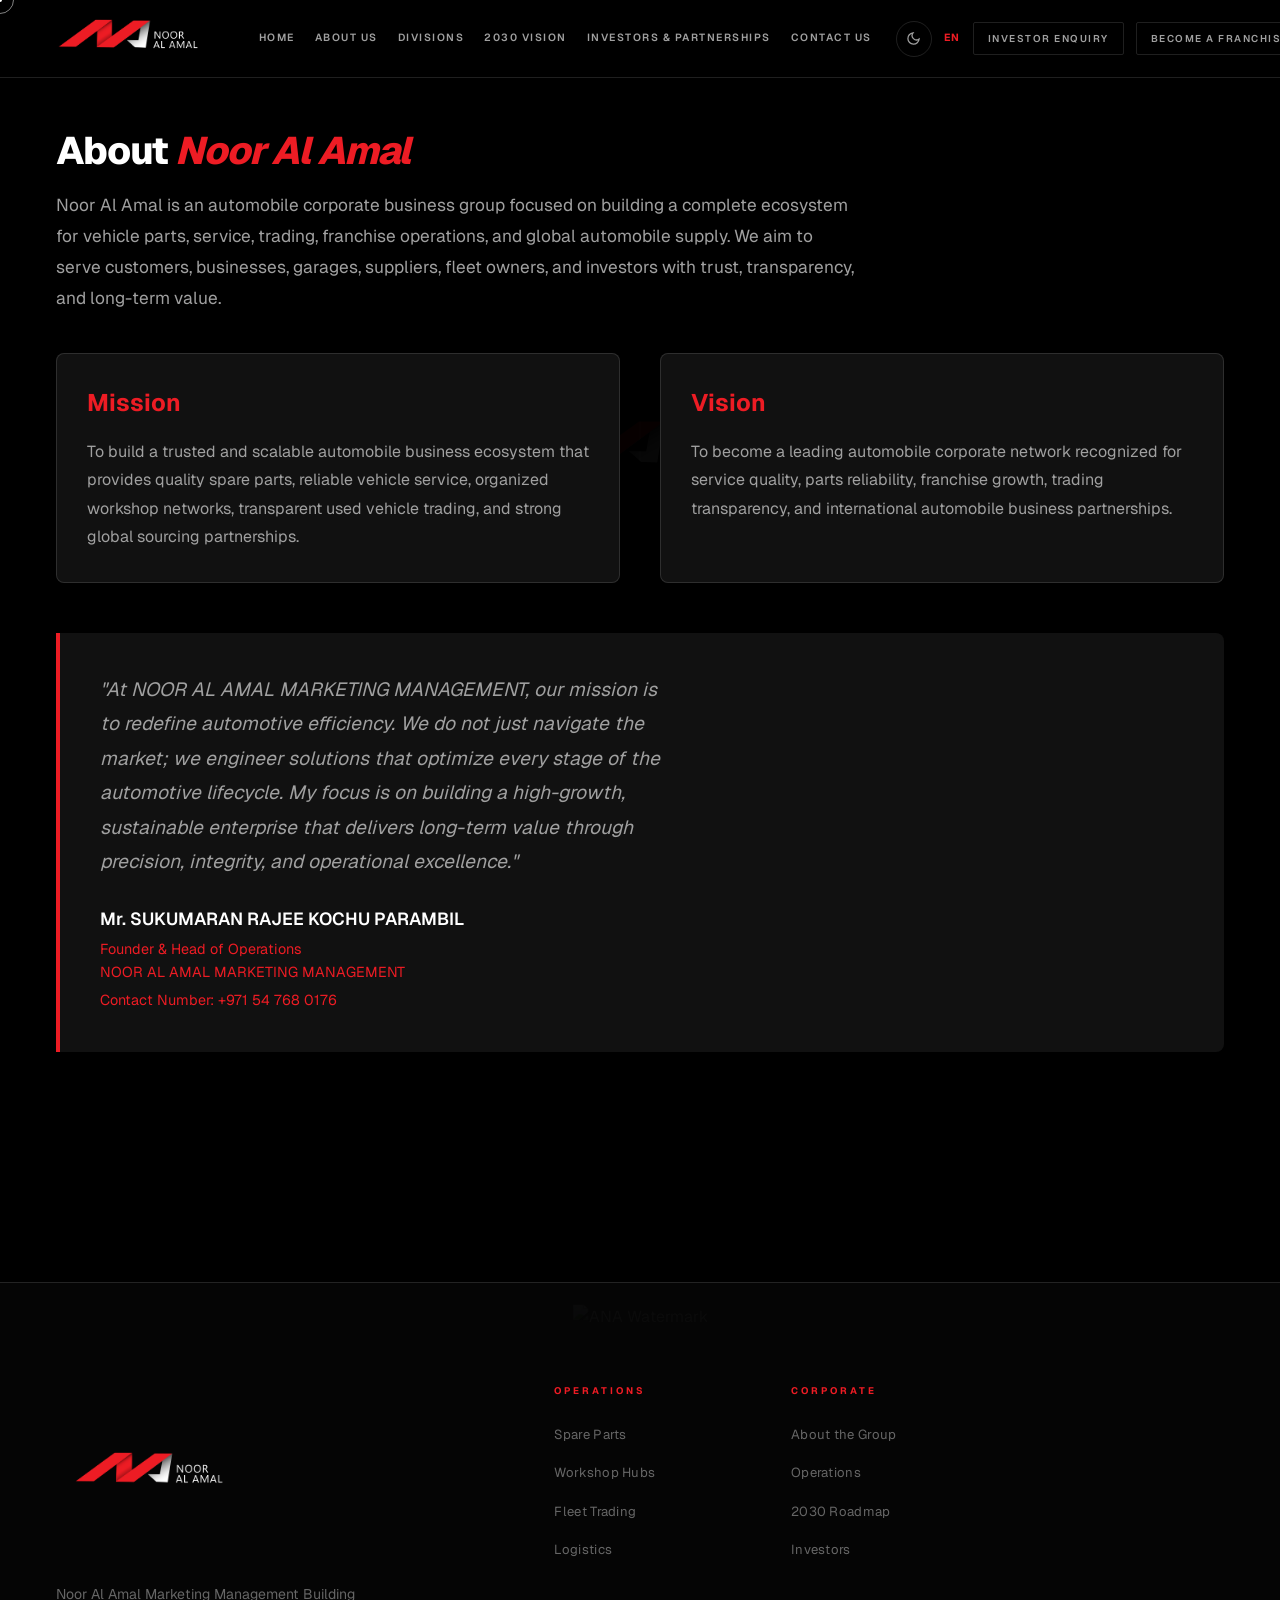
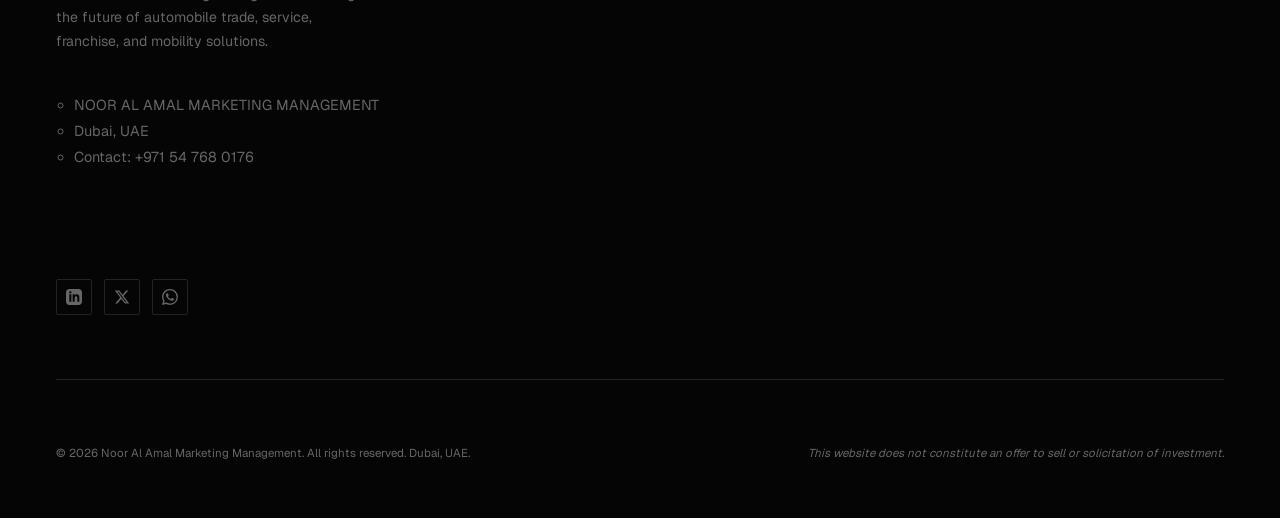
==== commit 8b386071: "about fixed" ====
--- a/about.html
+++ b/about.html
@@ -1,5 +1,5 @@
 <!DOCTYPE html>
-<html lang="en" data-theme="dark">
+<html lang="en" data-theme="light">
 
 <head>
     <meta charset="UTF-8">
@@ -41,30 +41,13 @@
     <!-- Prevent flash of wrong theme -->
     <script>
         (function () {
-            const t = localStorage.getItem('ana-theme') || 'dark';
+            const t = localStorage.getItem('ana-theme') || 'light';
             document.documentElement.setAttribute('data-theme', t);
         })();
     </script>
 </head>
 
 <body>
-
-    <!-- ─────────────────────── PRELOADER ─────────────────────── -->
-    <div id="preloader" class="preloader">
-        <div class="pre-inner">
-            <div class="pre-logo-wrapper"
-                style="display: flex; align-items: center; justify-content: center; gap: 14px; margin-bottom: 30px;">
-                <img src="assets/images/noor-logo-dark.png" alt="ANA Logo" class="logo-mark" style="height: 200px; width: auto; max-width: none;">
-            </div>
-            <div class="pre-track">
-                <div class="pre-fill" id="pre-fill"></div>
-            </div>
-            <div class="pre-row">
-                <span class="pre-label">INITIALIZING</span>
-                <span id="pre-pct">0%</span>
-            </div>
-        </div>
-    </div>
 
     <!-- Cursor -->
     <div id="cur-ring" class="cur-ring"></div>
@@ -131,34 +114,31 @@
         <div class="mob-menu" id="mob-menu" aria-hidden="true">
             <a href="index.html" class="mm-link">Home</a>
             <a href="about.html" class="mm-link">About Us</a>
-            <a href="index.html#overview" class="mm-link">Overview</a>
-            <a href="index.html#operations-about" class="mm-link">Operations</a>
             <a href="index.html#Divisions" class="mm-link">Divisions</a>
-            <a href="index.html#excellence" class="mm-link">Performance</a>
+            <a href="index.html#excellence" class="mm-link">2030 Vision</a>
             <a href="index.html#investors" class="mm-link">Investors & Partnerships</a>
-            <a href="index.html#contact" class="mm-link">Contact</a>
+            <a href="index.html#contact" class="mm-link">Contact Us</a>
             <div style="height: 1px; background: var(--border-2); margin: 10px 0;"></div>
             <a href="index.html#investors" class="mm-link">Investor Enquiry</a>
             <a href="index.html#contact" class="mm-link mm-cta">Become a Franchise Partner</a>
         </div>
     </header>
 
-    <main>
+    <main style="min-height: 120vh; display: flex; flex-direction: column;">
 
         <!-- ═══════════════════════════════════════════════════════════
      ABOUT NOOR AL AMAL
 ═══════════════════════════════════════════════════════════ -->
-        <section class="section about-sec section-pt-120" id="about">
+        <section class="section about-sec section-pt-120" id="about" style="flex: 1;">
             <div class="container">
                 <!-- About Us, Mission, Vision & Investors Added Section -->
-                <div class="about-investors-content reveal" style="margin-bottom: 80px;">
+                <div class="about-investors-content" style="margin-bottom: 80px;">
                     <div style="margin-bottom: 40px;">
-                        <div class="sec-label reveal">Final website sections</div>
-                        <h2 class="sec-h2 reveal"
+                        <h2 class="sec-h2 "
                             style="font-size: clamp(2rem, 3vw, 2.8rem); margin-top: 10px; margin-bottom: 20px;">About
                             <em class="gold">Noor Al Amal</em>
                         </h2>
-                        <p class="sec-body reveal" style="max-width: 800px;">Noor Al Amal is an automobile corporate
+                        <p class="sec-body " style="max-width: 800px;">Noor Al Amal is an automobile corporate
                             business group focused on building a complete ecosystem for vehicle parts, service, trading,
                             franchise operations, and global automobile supply. We aim to serve customers, businesses,
                             garages, suppliers, fleet owners, and investors with trust, transparency, and long-term
@@ -166,7 +146,7 @@
                     </div>
 
                     <div style="display: flex; gap: 40px; flex-wrap: wrap; margin-bottom: 50px;">
-                        <div class="reveal"
+                        <div class=" "
                             style="flex: 1; min-width: 300px; background: var(--card); border: 1px solid var(--border); border-radius: 8px; padding: 30px; box-shadow: 0 4px 20px rgba(0,0,0,0.2);">
                             <h3
                                 style="color: var(--gold); font-size: 1.5rem; font-family: var(--f-display); margin-bottom: 15px;">
@@ -176,7 +156,7 @@
                                 organized workshop networks, transparent used vehicle trading, and strong global
                                 sourcing partnerships.</p>
                         </div>
-                        <div class="reveal"
+                        <div class=" "
                             style="flex: 1; min-width: 300px; background: var(--card); border: 1px solid var(--border); border-radius: 8px; padding: 30px; box-shadow: 0 4px 20px rgba(0,0,0,0.2);">
                             <h3
                                 style="color: var(--gold); font-size: 1.5rem; font-family: var(--f-display); margin-bottom: 15px;">
@@ -187,28 +167,34 @@
                         </div>
                     </div>
 
-                    <div class="reveal"
-                        style="background: rgba(212, 175, 55, 0.05); border-left: 4px solid var(--gold); padding: 40px; border-radius: 0 8px 8px 0; margin-bottom: 40px;">
-                        <div class="sec-label" style="margin-bottom: 15px;">Investors Page Hero Copy</div>
-                        <h3 style="font-size: 1.8rem; font-family: var(--f-display); margin-bottom: 15px;">Invest in the
-                            Future of Automobile Trade & Service.</h3>
-                        <p class="sec-body" style="margin-bottom: 25px; max-width: 900px;">The automobile industry is
-                            evolving rapidly. Vehicle ownership, maintenance demand, spare parts replacement, used
-                            vehicle trading, and EV transition are creating new opportunities across global and regional
-                            markets.</p>
-
-                        <div style="padding-top: 20px; border-top: 1px solid rgba(255,255,255,0.1);">
-                            <div class="sec-label" style="margin-bottom: 10px; color: var(--gold);">Investor Positioning
-                            </div>
-                            <p class="sec-body" style="font-weight: 600;">Multi-division revenue model + recurring
-                                market demand + franchise scalability + global trade opportunity + EV-ready future.</p>
+                    <div
+                        style="background: var(--card); border-left: 4px solid var(--gold); padding: 40px; border-radius: 0 8px 8px 0; margin-bottom: 50px; box-shadow: 0 4px 20px rgba(0,0,0,0.1);">
+                        <p class="sec-body"
+                            style="font-size: 1.2rem; font-style: italic; margin-bottom: 25px; line-height: 1.8;">
+                            "At NOOR AL AMAL MARKETING MANAGEMENT, our mission is to redefine automotive efficiency. We
+                            do not just navigate the market; we engineer solutions that optimize every stage of the
+                            automotive lifecycle. My focus is on building a high-growth, sustainable enterprise that
+                            delivers long-term value through precision, integrity, and operational excellence."
+                        </p>
+                        <div>
+                            <h4 style="font-size: 1.1rem; color: var(--text); margin-bottom: 5px; font-weight: 600;">Mr.
+                                SUKUMARAN RAJEE KOCHU PARAMBIL</h4>
+                            <p style="color: var(--gold); font-size: 0.9rem; margin: 0;">Founder &amp; Head of
+                                Operations</p>
+                                <p style="color: var(--gold); font-size: 0.9rem; margin: 0;">NOOR AL AMAL MARKETING
+                                MANAGEMENT</p>
+                            <p style="color: var(--gold); font-size: 0.9rem; margin: 5px 0 0 0;">Contact Number: <a
+                                    href="tel:+971547680176" style="color: inherit; text-decoration: none;"
+                                    class="hover-text-red">+971 54 768 0176</a></p>
                         </div>
                     </div>
+
+
                 </div>
             </div>
         </section>
 
-</main>
+    </main>
 
     <!-- ═══════════════════════════════════════════════════════════
      FOOTER
@@ -222,132 +208,65 @@
                         <img src="assets/images/noor-logo-dark.png" alt="ANA Logo" class="logo-mark dark-logo">
                         <img src="assets/images/noor-logo-light.svg" alt="ANA Logo" class="logo-mark light-logo">
                     </a>
-                    <p class="footer-desc">Noor Al Amal Building the future of automobile trade, service, franchise,
-                        and mobility solutions.
-                    </p>
-                    <div class="footer-socials">
-                        <a href="#" aria-label="LinkedIn" class="soc">
-                            <svg viewBox="0 0 24 24" width="16" height="16" fill="currentColor">
-                                <path
-                                    d="M19 0h-14c-2.761 0-5 2.239-5 5v14c0 2.761 2.239 5 5 5h14c2.762 0 5-2.239 5-5v-14c0-2.761-2.238-5-5-5zm-11 19h-3v-11h3v11zm-1.5-12.268c-.966 0-1.75-.79-1.75-1.764s.784-1.764 1.75-1.764 1.75.79 1.75 1.764-.783 1.764-1.75 1.764zm13.5 12.268h-3v-5.604c0-3.368-4-3.113-4 0v5.604h-3v-11h3v1.765c1.396-2.586 7-2.777 7 2.476v6.759z" />
-                            </svg>
-                        </a>
-                        <a href="#" aria-label="X / Twitter" class="soc">
-                            <svg viewBox="0 0 24 24" width="16" height="16" fill="currentColor">
-                                <path
-                                    d="M18.244 2.25h3.308l-7.227 8.26 8.502 11.24H16.17l-5.214-6.817L4.99 21.75H1.68l7.73-8.835L1.254 2.25H8.08l4.713 6.231zm-1.161 17.52h1.833L7.084 4.126H5.117z" />
-                            </svg>
-                        </a>
+                    <div style="display: flex; flex-wrap: wrap; gap: 40px; margin: 20px 0 28px;">
+                        <p class="footer-desc" style="margin: 0;">Noor Al Amal Marketing Management Building the future of automobile trade, service, franchise,
+                            and mobility solutions.
+                        </p>
+                        <ul style="padding-left: 18px; margin: 0; font-size: 0.9rem; color: var(--text-3); line-height: 1.8; list-style-type: circle;">
+                            <li>NOOR AL AMAL MARKETING MANAGEMENT</li>
+                            <li>Dubai, UAE</li>
+                            <li>Contact: <a href="tel:+971547680176" style="color: inherit; text-decoration: none;" class="hover-text-red">+971 54 768 0176</a></li>
+                        </ul>
                     </div>
                 </div>
                 <div class="footer-links">
                     <div class="fc">
                         <h5>OPERATIONS</h5>
                         <ul>
-                            <li><a href="#verticals">Spare Parts</a></li>
-                            <li><a href="#verticals">Workshop Hubs</a></li>
-                            <li><a href="#verticals">Fleet Trading</a></li>
-                            <li><a href="#verticals">Logistics</a></li>
+                            <li><a href="divisions.html#spare-parts">Spare Parts</a></li>
+                            <li><a href="divisions.html#workshop">Workshop Hubs</a></li>
+                            <li><a href="divisions.html#trading">Fleet Trading</a></li>
+                            <li><a href="divisions.html#logistics">Logistics</a></li>
                         </ul>
                     </div>
                     <div class="fc">
                         <h5>CORPORATE</h5>
                         <ul>
-                            <li><a href="#overview">About the Group</a></li>
-                            <li><a href="#excellence">Operations</a></li>
-                            <li><a href="#trajectory">2030 Roadmap</a></li>
-                            <li><a href="#investors">Investors</a></li>
+                            <li><a href="index.html#overview">About the Group</a></li>
+                            <li><a href="index.html#excellence">Operations</a></li>
+                            <li><a href="index.html#trajectory">2030 Roadmap</a></li>
+                            <li><a href="index.html#investors">Investors</a></li>
                         </ul>
                     </div>
-                    <div class="fc">
-                        <h5>LEGAL</h5>
-                        <ul>
-                            <li><a href="#">Terms of Engagement</a></li>
-                            <li><a href="#">Privacy Protocol</a></li>
-                            <li><a href="#">Compliance Registry</a></li>
-                            <li><a href="#">DIFC Disclosures</a></li>
-                        </ul>
-                    </div>
+                </div>
+                <div class="footer-socials">
+                    <a href="#" aria-label="LinkedIn" class="soc">
+                        <svg viewBox="0 0 24 24" width="16" height="16" fill="currentColor">
+                            <path
+                                d="M19 0h-14c-2.761 0-5 2.239-5 5v14c0 2.761 2.239 5 5 5h14c2.762 0 5-2.239 5-5v-14c0-2.761-2.238-5-5-5zm-11 19h-3v-11h3v11zm-1.5-12.268c-.966 0-1.75-.79-1.75-1.764s.784-1.764 1.75-1.764 1.75.79 1.75 1.764-.783 1.764-1.75 1.764zm13.5 12.268h-3v-5.604c0-3.368-4-3.113-4 0v5.604h-3v-11h3v1.765c1.396-2.586 7-2.777 7 2.476v6.759z" />
+                        </svg>
+                    </a>
+                    <a href="#" aria-label="X / Twitter" class="soc">
+                        <svg viewBox="0 0 24 24" width="16" height="16" fill="currentColor">
+                            <path
+                                d="M18.244 2.25h3.308l-7.227 8.26 8.502 11.24H16.17l-5.214-6.817L4.99 21.75H1.68l7.73-8.835L1.254 2.25H8.08l4.713 6.231zm-1.161 17.52h1.833L7.084 4.126H5.117z" />
+                        </svg>
+                    </a>
+                    <a href="https://wa.me/971547680176" aria-label="WhatsApp" class="soc" target="_blank" rel="noopener noreferrer">
+                        <svg viewBox="0 0 16 16" width="16" height="16" fill="currentColor">
+                            <path d="M13.601 2.326A7.854 7.854 0 0 0 7.994 0C3.627 0 .068 3.558.064 7.926c0 1.399.366 2.76 1.057 3.965L0 16l4.204-1.102a7.933 7.933 0 0 0 3.79.965h.004c4.368 0 7.926-3.558 7.93-7.93A7.898 7.898 0 0 0 13.6 2.326zM7.994 14.521a6.573 6.573 0 0 1-3.356-.92l-.24-.144-2.494.654.666-2.433-.156-.251a6.56 6.56 0 0 1-1.007-3.505c0-3.626 2.957-6.584 6.591-6.584a6.56 6.56 0 0 1 4.66 1.931 6.557 6.557 0 0 1 1.928 4.66c-.004 3.639-2.961 6.592-6.592 6.592zm3.615-4.934c-.197-.099-1.17-.578-1.353-.646-.182-.065-.315-.099-.445.099-.133.197-.513.646-.627.775-.114.133-.232.148-.43.05-.197-.1-.836-.308-1.592-.985-.59-.525-.985-1.175-1.103-1.372-.114-.198-.011-.304.088-.403.087-.088.197-.232.296-.346.1-.114.133-.198.198-.33.065-.134.034-.248-.015-.347-.05-.099-.445-1.076-.612-1.47-.16-.389-.323-.335-.445-.34-.114-.007-.247-.007-.38-.007a.729.729 0 0 0-.529.247c-.182.198-.691.677-.691 1.654 0 .977.71 1.916.81 2.049.098.133 1.394 2.132 3.383 2.992.47.205.84.326 1.129.418.475.152.904.129 1.246.08.38-.058 1.171-.48 1.338-.943.164-.464.164-.86.114-.943-.049-.084-.182-.133-.38-.232z"/>
+                        </svg>
+                    </a>
                 </div>
             </div>
             <div class="footer-bottom">
-                <p>&copy; 2026 Noor Al Amal Automotive Group. All rights reserved. Dubai, UAE.</p>
+                <p>&copy; 2026 Noor Al Amal Marketing Management. All rights reserved. Dubai, UAE.</p>
                 <p class="footer-legal">This website does not constitute an offer to sell or solicitation of investment.
                 </p>
             </div>
         </div>
     </footer>
-
-</main>
-
-    <!-- ═══════════════════════════════════════════════════════════
-     FOOTER
-═══════════════════════════════════════════════════════════ -->
-    <footer class="footer">
-        <div class="footer-wm" aria-hidden="true"><img src="assets/images/logo.svg" alt="ANA Watermark"></div>
-        <div class="container">
-            <div class="footer-top">
-                <div class="footer-brand">
-                    <a href="index.html" class="nav-logo">
-                        <img src="assets/images/noor-logo-dark.png" alt="ANA Logo" class="logo-mark dark-logo">
-                        <img src="assets/images/noor-logo-light.svg" alt="ANA Logo" class="logo-mark light-logo">
-                    </a>
-                    <p class="footer-desc">Noor Al Amal Building the future of automobile trade, service, franchise,
-                        and mobility solutions.
-                    </p>
-                    <div class="footer-socials">
-                        <a href="#" aria-label="LinkedIn" class="soc">
-                            <svg viewBox="0 0 24 24" width="16" height="16" fill="currentColor">
-                                <path
-                                    d="M19 0h-14c-2.761 0-5 2.239-5 5v14c0 2.761 2.239 5 5 5h14c2.762 0 5-2.239 5-5v-14c0-2.761-2.238-5-5-5zm-11 19h-3v-11h3v11zm-1.5-12.268c-.966 0-1.75-.79-1.75-1.764s.784-1.764 1.75-1.764 1.75.79 1.75 1.764-.783 1.764-1.75 1.764zm13.5 12.268h-3v-5.604c0-3.368-4-3.113-4 0v5.604h-3v-11h3v1.765c1.396-2.586 7-2.777 7 2.476v6.759z" />
-                            </svg>
-                        </a>
-                        <a href="#" aria-label="X / Twitter" class="soc">
-                            <svg viewBox="0 0 24 24" width="16" height="16" fill="currentColor">
-                                <path
-                                    d="M18.244 2.25h3.308l-7.227 8.26 8.502 11.24H16.17l-5.214-6.817L4.99 21.75H1.68l7.73-8.835L1.254 2.25H8.08l4.713 6.231zm-1.161 17.52h1.833L7.084 4.126H5.117z" />
-                            </svg>
-                        </a>
-                    </div>
-                </div>
-                <div class="footer-links">
-                    <div class="fc">
-                        <h5>OPERATIONS</h5>
-                        <ul>
-                            <li><a href="#verticals">Spare Parts</a></li>
-                            <li><a href="#verticals">Workshop Hubs</a></li>
-                            <li><a href="#verticals">Fleet Trading</a></li>
-                            <li><a href="#verticals">Logistics</a></li>
-                        </ul>
-                    </div>
-                    <div class="fc">
-                        <h5>CORPORATE</h5>
-                        <ul>
-                            <li><a href="#overview">About the Group</a></li>
-                            <li><a href="#excellence">Operations</a></li>
-                            <li><a href="#trajectory">2030 Roadmap</a></li>
-                            <li><a href="#investors">Investors</a></li>
-                        </ul>
-                    </div>
-                    <div class="fc">
-                        <h5>LEGAL</h5>
-                        <ul>
-                            <li><a href="#">Terms of Engagement</a></li>
-                            <li><a href="#">Privacy Protocol</a></li>
-                            <li><a href="#">Compliance Registry</a></li>
-                            <li><a href="#">DIFC Disclosures</a></li>
-                        </ul>
-                    </div>
-                </div>
-            </div>
-            <div class="footer-bottom">
-                <p>&copy; 2026 Noor Al Amal Automotive Group. All rights reserved. Dubai, UAE.</p>
-                <p class="footer-legal">This website does not constitute an offer to sell or solicitation of investment.
-                </p>
-            </div>
-        </div>
-    </footer>
-
+    <script src="https://cdn.jsdelivr.net/npm/@studio-freight/lenis@1.0.42/dist/lenis.min.js"></script>
     <script src="https://cdn.jsdelivr.net/npm/swiper@11/swiper-bundle.min.js"></script>
     <script src="https://cdn.jsdelivr.net/npm/chart.js"></script>
     <script src="js/main.js"></script>
--- a/css/style.css
+++ b/css/style.css
@@ -106,6 +106,22 @@
 }
 
 /* ─── BASE RESET ─────────────────────────────────────────── */
+html.lenis, html.lenis body {
+  height: auto;
+}
+.lenis.lenis-smooth {
+  scroll-behavior: auto !important;
+}
+.lenis.lenis-smooth [data-lenis-prevent] {
+  overscroll-behavior: contain;
+}
+.lenis.lenis-stopped {
+  overflow: hidden;
+}
+.lenis.lenis-scrolling iframe {
+  pointer-events: none;
+}
+
 *,
 *::before,
 *::after {
@@ -120,7 +136,6 @@
     color: var(--text);
     font-family: var(--f-body);
     -webkit-font-smoothing: antialiased;
-    overflow-x: hidden;
 }
 
 body {
@@ -1046,6 +1061,9 @@
 
 .hero-actions a {
     white-space: nowrap;
+    width: 100%;
+    max-width: 260px;
+    text-align: center;
 }
 
 .hero-actions .ha-btn-light {
@@ -1090,14 +1108,15 @@
     }
 
     .hero-content h1 {
-        font-size: clamp(2rem, 8vw, 3rem);
-        letter-spacing: -1.5px;
+        font-size: clamp(1.5rem, 6vw, 2.2rem);
+        letter-spacing: -1px;
         text-align: left;
         margin: 0;
+        transform: translateY(0);
     }
 
     .hero-content p {
-        font-size: 0.9rem;
+        font-size: 0.75rem;
         text-align: center;
         margin: 0 auto;
     }
@@ -1478,13 +1497,17 @@
 
 .ov-layout {
     display: grid;
-    grid-template-columns: 1.15fr 1fr;
-    gap: 100px;
-    align-items: stretch;
+    grid-template-columns: 1fr 1fr;
+    gap: 8vw;
+    align-items: center;
 }
 
 .ov-left {
     order: 2;
+    text-align: right;
+    display: flex;
+    flex-direction: column;
+    align-items: flex-end;
 }
 
 .ov-right {
@@ -1493,6 +1516,7 @@
 
 .ov-left .sec-body {
     margin-bottom: 40px;
+    text-align: right;
 }
 
 .ov-stats {
@@ -1507,7 +1531,7 @@
 
 @media (min-width: 1201px) {
     .ov-stats {
-        margin-left: -32px;
+        margin-left: 0;
     }
 }
 
@@ -1516,6 +1540,11 @@
     padding: 24px 28px;
     transition: background 0.25s;
     position: relative;
+    display: flex;
+    flex-direction: column;
+    align-items: center;
+    justify-content: center;
+    text-align: center;
 }
 
 .ovs::before {
@@ -1858,55 +1887,88 @@
     margin-top: 14px;
 }
 
-.exc-badge-inner {
+.exc-layout {
+    display: grid;
+    grid-template-columns: 35% 1fr;
+    gap: 60px;
+    align-items: stretch;
+    margin-bottom: 60px;
+}
+
+.red-line {
+    width: 30px;
+    height: 3px;
+    background-color: var(--gold);
+    margin: 18px 0;
+}
+
+.exc-cards {
+    display: grid;
+    grid-template-columns: repeat(6, 1fr);
+    gap: 20px;
+}
+
+.exc-card:nth-child(1),
+.exc-card:nth-child(2),
+.exc-card:nth-child(3) {
+    grid-column: span 2;
+}
+
+.exc-card:nth-child(4),
+.exc-card:nth-child(5) {
+    grid-column: span 3;
+}
+
+.exc-card {
+    background: var(--bg2);
+    border: 1px solid var(--border);
+    border-radius: 16px;
+    border-bottom: 4px solid #ee2020;
+    padding: 30px 24px;
     display: flex;
     flex-direction: column;
-    align-items: flex-end;
-    gap: 6px;
-    padding: 20px 24px;
-    border: 1px solid var(--border);
-    background: var(--card);
-}
-
-.exc-live {
+    text-align: left;
+    transition: transform 0.3s ease, box-shadow 0.3s ease;
+    box-shadow: 0 4px 20px rgba(0,0,0,0.05);
+}
+
+.exc-card:hover {
+    transform: translateY(-5px);
+    box-shadow: 0 8px 30px rgba(0,0,0,0.2);
+}
+
+.exc-icon-wrapper {
+    width: 44px;
+    height: 44px;
+    border-radius: 50%;
+    background: rgba(238, 32, 32, 0.1);
     display: flex;
     align-items: center;
-    gap: 8px;
-    font-family: var(--f-display);
-    font-size: 0.6rem;
-    font-weight: 700;
-    letter-spacing: 3px;
-    color: var(--gold);
-    text-transform: uppercase;
-}
-
-.exc-dot {
-    width: 6px;
-    height: 6px;
-    background: var(--gold);
-    border-radius: 50%;
-    animation: excpulse 2s ease infinite;
-}
-
-@keyframes excpulse {
-
-    0%,
-    100% {
-        opacity: 0.3;
-        transform: scale(0.8);
-    }
-
-    50% {
-        opacity: 1;
-        transform: scale(1.3);
-    }
-}
-
-.exc-period {
-    font-size: 0.6rem;
-    letter-spacing: 2px;
-    color: var(--text-3);
-}
+    justify-content: center;
+    margin-bottom: 16px;
+}
+
+.exc-icon-wrapper i {
+    font-size: 1.4rem;
+    color: #ee2020;
+}
+
+.exc-card-num {
+    font-family: var(--f-display);
+    font-size: 2.8rem;
+    font-weight: 800;
+    color: #ee2020;
+    margin-bottom: 12px;
+    line-height: 1;
+}
+
+.exc-card-text {
+    font-size: 0.95rem;
+    font-weight: 500;
+    color: var(--text);
+    line-height: 1.5;
+}
+
 
 /* KPI Grid */
 .kpi-grid {
@@ -1989,107 +2051,135 @@
     line-height: 1.6;
 }
 
-/* Bar chart card */
-.exc-chart-card {
-    background: var(--card);
-    border: 1px solid var(--border);
-    padding: 44px;
-}
-
-.ecc-hdr {
-    display: flex;
-    justify-content: space-between;
-    align-items: center;
-    padding-bottom: 22px;
-    border-bottom: 1px solid var(--border);
-    margin-bottom: 36px;
-    font-family: var(--f-display);
-    font-size: 0.65rem;
-    letter-spacing: 2.5px;
-    text-transform: uppercase;
-    color: var(--text-3);
-}
-
-.ecc-chart {
-    position: relative;
-    height: 220px;
-}
-
-.ecc-bg {
-    position: absolute;
-    inset: 0;
-    display: flex;
-    flex-direction: column;
-    justify-content: space-around;
-}
-
-.ecc-bg span {
-    display: block;
-    width: 100%;
-    height: 1px;
-    background: var(--border-2);
-}
-
-[data-theme="light"] .ecc-bg span {
-    background: var(--border);
-}
-
-.ecc-bars {
-    position: absolute;
-    inset: 0;
-    display: flex;
-    align-items: flex-end;
-    gap: 20px;
-    border-bottom: 1px solid var(--border);
-}
-
-.ecc-bar-col {
-    flex: 1;
-    display: flex;
-    flex-direction: column;
-    align-items: center;
-    height: 100%;
-    justify-content: flex-end;
-}
-
-.ecc-bar-wrap {
-    width: 100%;
-    flex: 1;
-    display: flex;
-    align-items: flex-end;
-}
-
-.ecc-bar {
-    width: 100%;
-    height: var(--bh, 0%);
-    background: linear-gradient(to top, var(--chart-grad-1), var(--chart-grad-2));
-    border-radius: 2px 2px 0 0;
-    position: relative;
-    transition: height 1.8s var(--ease);
-}
-
-.ecc-bar span {
-    position: absolute;
-    top: -22px;
-    left: 50%;
-    transform: translateX(-50%);
-    font-family: var(--f-display);
-    font-size: 0.7rem;
-    font-weight: 700;
-    color: var(--text);
-}
-
-.ecc-bl {
-    font-size: 0.65rem;
-    color: var(--text-3);
-    letter-spacing: 1px;
-    margin-top: 12px;
-    text-transform: uppercase;
-}
 
 /* ═══════════════════════════════════════════════════════════
    2030 TRAJECTORY
 ═══════════════════════════════════════════════════════════ */
+/* 
+   2030 TRAJECTORY HOVER
+*/
+.traj-card-hover {
+    transition: transform 0.3s ease, box-shadow 0.3s ease;
+}
+
+.traj-card-hover:hover {
+    transform: translateY(-8px);
+    box-shadow: 0 12px 24px rgba(0, 0, 0, 0.15);
+}
+
+[data-theme="dark"] .traj-card-hover:hover {
+    box-shadow: 0 12px 24px rgba(255, 255, 255, 0.05);
+}
+
+/* Target Card Interactive Hover */
+.traj-card-target {
+    background: var(--bg2);
+    border: 1px solid var(--border);
+    border-radius: 8px;
+    text-align: center;
+    display: flex;
+    flex-direction: column;
+    overflow: hidden;
+    position: relative;
+    transition: all 0.3s ease;
+}
+
+.traj-card-target .target-top-block {
+    padding: 30px 20px 20px;
+    display: flex;
+    justify-content: center;
+    margin-bottom: 0;
+    background: transparent;
+    transition: all 0.3s ease;
+}
+
+.traj-card-target .target-circle {
+    width: 60px;
+    height: 60px;
+    border-radius: 50%;
+    border: 1px solid rgba(176,35,35,0.2);
+    background: rgba(176,35,35,0.05);
+    display: flex;
+    align-items: center;
+    justify-content: center;
+    font-size: 1.5rem;
+    font-weight: 800;
+    color: #b02323;
+    font-family: var(--f-display);
+    transition: all 0.3s ease;
+    margin: 0 auto;
+}
+
+.traj-card-target .target-separator {
+    position: absolute;
+    top: 50%;
+    left: 0;
+    right: 0;
+    height: 1px;
+    background: var(--border);
+    z-index: 1;
+    transition: all 0.3s ease;
+}
+
+.traj-card-target .target-label {
+    position: relative;
+    z-index: 2;
+    background: var(--bg2);
+    padding: 0 10px;
+    font-size: 0.7rem;
+    letter-spacing: 2px;
+    color: #b02323;
+    font-weight: 600;
+    transition: all 0.3s ease;
+}
+
+.traj-card-target .target-title {
+    font-size: 1.1rem;
+    font-weight: 700;
+    margin-bottom: 15px;
+    line-height: 1.3;
+    color: var(--text);
+    transition: all 0.3s ease;
+}
+
+/* Target Card Hover States */
+.traj-card-target:hover {
+    border: 2px solid #b02323;
+    background: var(--card);
+    transform: translateY(-8px);
+    box-shadow: 0 12px 24px rgba(0, 0, 0, 0.15);
+}
+
+[data-theme="dark"] .traj-card-target:hover {
+    box-shadow: 0 12px 24px rgba(255, 255, 255, 0.05);
+}
+
+.traj-card-target:hover .target-top-block {
+    background: #b02323;
+}
+
+.traj-card-target:hover .target-circle {
+    width: 70px;
+    height: 70px;
+    background: white;
+    border: 2px solid white;
+    font-size: 1.8rem;
+}
+
+.traj-card-target:hover .target-separator {
+    background: rgba(176,35,35,0.3);
+}
+
+.traj-card-target:hover .target-label {
+    color: #b02323;
+    background: var(--card);
+}
+
+.traj-card-target:hover .target-title {
+    color: #b02323;
+    font-weight: 800;
+}
+
 .traj-sec {
     background: var(--bg2);
     overflow: hidden;
@@ -2259,12 +2349,12 @@
     display: grid;
     grid-template-columns: repeat(5, 1fr);
     gap: 20px;
+    grid-auto-rows: 1fr;
 }
 
 .brand-box {
-    aspect-ratio: 16 / 9;
     width: 100%;
-    align-self: center;
+    height: 100%;
     background: transparent;
     border: 1px solid rgba(0, 0, 0, 0.1);
     border-radius: 8px;
@@ -2292,20 +2382,18 @@
 
 .brand-text-box {
     grid-column: span 3;
-    aspect-ratio: auto;
     background: transparent !important;
     border: 1px solid rgba(0, 0, 0, 0.1) !important;
-    border-bottom: none !important;
     display: flex;
     align-items: center;
     justify-content: center;
     padding: 20px 60px;
     border-radius: 8px;
+    height: 100%;
 }
 
 [data-theme="dark"] .brand-text-box {
     border-color: rgba(255, 255, 255, 0.1) !important;
-    border-bottom: none !important;
 }
 
 @media (min-width: 1025px) {
@@ -2398,15 +2486,19 @@
     .brands-grid {
         grid-template-columns: repeat(4, 1fr);
         gap: 15px;
+        grid-auto-rows: auto;
     }
 
     .brand-box {
         grid-column: span 2;
+        height: auto;
+        aspect-ratio: 4 / 3;
     }
 
     .brand-text-box {
         grid-column: 1 / -1 !important;
         order: 5;
+        padding: 24px;
     }
 
     .brand-box:nth-child(1) {
@@ -2749,30 +2841,60 @@
 .partners-grid {
     display: grid;
     grid-template-columns: repeat(3, 1fr);
-    gap: 1px;
-    background: var(--border-2);
-    border: 1px solid var(--border-2);
-    box-shadow: 0 4px 20px rgba(0,0,0,0.2);
+    gap: 15px;
     margin-bottom: 60px;
 }
 
-.partner-item {
-    background: var(--card);
-    padding: 20px 15px;
-    text-align: center;
-    color: var(--text-2);
-    font-size: 1.05rem;
-    transition: background 0.3s, color 0.3s;
-}
-
-[data-theme="dark"] .partner-item:hover {
-    background: rgba(255,255,255,0.02);
-    color: var(--gold);
-}
-
-[data-theme="light"] .partner-item:hover {
-    background: rgba(0,0,0,0.02);
-    color: var(--gold);
+.partner-card {
+    display: flex;
+    align-items: center;
+    gap: 15px;
+    background: var(--bg2);
+    border: 1px solid var(--border);
+    border-radius: 12px;
+    padding: 15px;
+    transition: transform 0.3s ease, box-shadow 0.3s ease, border-color 0.3s ease;
+}
+
+.partner-card:hover {
+    transform: translateY(-5px);
+    box-shadow: 0 10px 25px rgba(0,0,0,0.1);
+    border-color: #b02323;
+}
+
+[data-theme="dark"] .partner-card:hover {
+    box-shadow: 0 10px 25px rgba(255,255,255,0.05);
+}
+
+.partner-icon {
+    width: 45px;
+    height: 45px;
+    border-radius: 50%;
+    border: 1px solid rgba(176,35,35,0.2);
+    background: rgba(176,35,35,0.05);
+    display: flex;
+    align-items: center;
+    justify-content: center;
+    font-size: 1.2rem;
+    color: #b02323;
+    flex-shrink: 0;
+    transition: all 0.3s ease;
+}
+
+.partner-card:hover .partner-icon {
+    background: #b02323;
+    color: white;
+}
+
+.partner-text {
+    font-weight: 600;
+    font-size: 0.95rem;
+    color: var(--text);
+    transition: color 0.3s ease;
+}
+
+.partner-card:hover .partner-text {
+    color: #b02323;
 }
 
 @media (max-width: 992px) {
@@ -3177,6 +3299,12 @@
 
     .ov-left {
         order: 1;
+        text-align: left;
+        align-items: flex-start;
+    }
+
+    .ov-left .sec-body {
+        text-align: left;
     }
 
     .ov-right {
@@ -3222,6 +3350,10 @@
     .footer-top {
         grid-template-columns: 1fr;
         gap: 50px;
+    }
+
+    .exc-layout {
+        grid-template-columns: 1fr;
     }
 
     .exc-hdr {
@@ -3367,17 +3499,17 @@
     }
 
     .ovs-n {
-        font-size: 2rem;
-        margin-bottom: 8px;
+        font-size: 1.5rem;
+        margin-bottom: 6px;
     }
 
     .ovs-label {
-        font-size: 0.55rem;
-        margin-bottom: 8px;
+        font-size: 0.45rem;
+        margin-bottom: 6px;
     }
 
     .ovs-body {
-        font-size: 0.75rem;
+        font-size: 0.65rem;
     }
 
     .footer-links {
@@ -3385,7 +3517,7 @@
     }
 
     .exc-chart-card {
-        padding: 24px;
+        padding: 16px;
     }
 
     .ecc-hdr {
@@ -3399,7 +3531,7 @@
         overflow-y: hidden;
         -webkit-overflow-scrolling: touch;
         scrollbar-width: none;
-        padding-top: 30px;
+        padding-top: 20px;
     }
 
     .ecc-chart::-webkit-scrollbar {
@@ -3418,78 +3550,78 @@
     }
 
     .oslide-body {
-        padding: 32px 24px;
+        padding: 20px 16px;
     }
 
     .vcp-inner {
-        padding: 44px 8vw;
+        padding: 32px 6vw;
     }
 
     .section {
-        padding: 60px 0;
+        padding: 40px 0;
     }
 
     .sec-h2 {
-        font-size: clamp(1.6rem, 6vw, 2rem);
+        font-size: clamp(1.3rem, 5vw, 1.7rem);
     }
 
     .sec-body,
     .vcp-body,
     .tl-p,
     .kpi-desc {
-        font-size: 0.75rem;
+        font-size: 0.65rem;
     }
 
     .kpi-lbl {
-        font-size: 0.5rem;
+        font-size: 0.4rem;
     }
 
     .kpi-tag {
-        font-size: 0.42rem;
+        font-size: 0.35rem;
     }
 
     .vcp-h3,
     .oslide-title,
     .tl-h4 {
-        font-size: clamp(1.1rem, 4.5vw, 1.3rem);
-        margin-bottom: 10px;
+        font-size: clamp(0.95rem, 4vw, 1.1rem);
+        margin-bottom: 8px;
     }
 
     .oslide-text {
-        font-size: 0.75rem;
-        margin-bottom: 16px;
+        font-size: 0.65rem;
+        margin-bottom: 12px;
     }
 
     .oslide-tag {
-        font-size: 0.5rem;
+        font-size: 0.4rem;
+        margin-bottom: 6px;
+    }
+
+    .oslide-metrics {
+        padding: 8px 0;
         margin-bottom: 8px;
     }
 
-    .oslide-metrics {
-        padding: 12px 0;
-        margin-bottom: 12px;
-    }
-
     .osm-n {
-        font-size: 1rem;
+        font-size: 0.8rem;
     }
 
     .osm-l {
-        font-size: 0.45rem;
+        font-size: 0.4rem;
     }
 
     .kpi-val,
     .vcm-n,
     .inv-st-n {
-        font-size: 1.8rem;
+        font-size: 1.4rem;
     }
 
     .vip-num {
-        font-size: 4rem;
+        font-size: 3rem;
     }
 
     .inv-panel {
-        padding: 24px;
+        padding: 16px;
     }
 
     .inv-stats {
@@ -3497,14 +3629,19 @@
     }
 
     .inv-st {
-        padding: 18px;
+        padding: 12px;
     }
 
     .btn-gold,
     .btn-ghost {
         white-space: normal;
-        padding: 14px 20px;
-        letter-spacing: 1.5px;
+        padding: 10px 16px;
+        font-size: 0.75rem;
+        letter-spacing: 1px;
+    }
+
+    .hero-badge-container span {
+        font-size: 0.65rem !important;
     }
 }
 
@@ -3554,32 +3691,124 @@
 
 @media (max-width: 768px) {
     .hero-badge-container {
-        margin-bottom: 40px;
+        margin-bottom: 32px;
+        padding: 10px 24px;
     }
 
     .hero-title-main {
+        margin-bottom: 24px;
+    }
+
+    .standalone-page-sec {
+        padding-top: 80px;
+        padding-bottom: 40px;
+        min-height: auto;
+    }
+
+    .section-pt-120 {
+        padding-top: 60px !important;
+    }
+
+    .section-pt-100 {
+        padding-top: 40px !important;
+    }
+
+    .section-pt-80 {
+        padding-top: 30px !important;
+    }
+
+    .section-pb-120 {
+        padding-bottom: 60px !important;
+    }
+
+    .exc-cards {
+        grid-template-columns: repeat(2, 1fr);
+    }
+
+    .exc-card:nth-child(1),
+    .exc-card:nth-child(2),
+    .exc-card:nth-child(3),
+    .exc-card:nth-child(4),
+    .exc-card:nth-child(5) {
+        grid-column: span 1;
+    }
+}
+
+@media (max-width: 480px) {
+    .exc-cards {
+        grid-template-columns: 1fr;
+    }
+    
+    .exc-card:nth-child(1),
+    .exc-card:nth-child(2),
+    .exc-card:nth-child(3),
+    .exc-card:nth-child(4),
+    .exc-card:nth-child(5) {
+        grid-column: span 1;
+    }
+}
+
+@media (max-width: 768px) {
+    #hero-desc {
+        color: #000000 !important;
+        opacity: 1 !important;
+    }
+    #hero-desc-wrapper {
+        text-align: center;
+    }
+    .exc-card {
+        display: grid;
+        grid-template-columns: auto 1fr;
+        grid-template-areas: 
+            "icon num"
+            "text text";
+        align-items: center;
+    }
+    .exc-icon-wrapper {
+        grid-area: icon;
+        margin-bottom: 0;
+    }
+    .exc-card-num {
+        grid-area: num;
+        margin-bottom: 0;
+        text-align: right;
+    }
+    .exc-card-text {
+        grid-area: text;
+        margin-top: 16px;
+    }
+    .footer {
+        padding: 50px 0 30px;
+    }
+    .footer-top {
+        gap: 40px;
         margin-bottom: 30px;
-    }
-
-    .standalone-page-sec {
-        padding-top: 100px;
-        padding-bottom: 60px;
-        min-height: auto;
-    }
-
-    .section-pt-120 {
-        padding-top: 80px !important;
-    }
-
-    .section-pt-100 {
-        padding-top: 60px !important;
-    }
-
-    .section-pt-80 {
-        padding-top: 40px !important;
-    }
-
-    .section-pb-120 {
-        padding-bottom: 80px !important;
-    }
-}
+        padding-bottom: 30px;
+    }
+    .footer-brand, .fc {
+        text-align: center;
+        align-items: center;
+        display: flex;
+        flex-direction: column;
+    }
+    .footer .nav-logo .logo-mark {
+        height: 100px;
+        margin: 0 auto;
+    }
+    .footer-desc {
+        margin: 16px auto 24px;
+    }
+    .footer-socials {
+        justify-content: center;
+    }
+    .footer-links {
+        gap: 32px;
+        text-align: center;
+    }
+    .fc ul {
+        align-items: center;
+    }
+    .fc h5 {
+        margin-bottom: 12px;
+    }
+}
